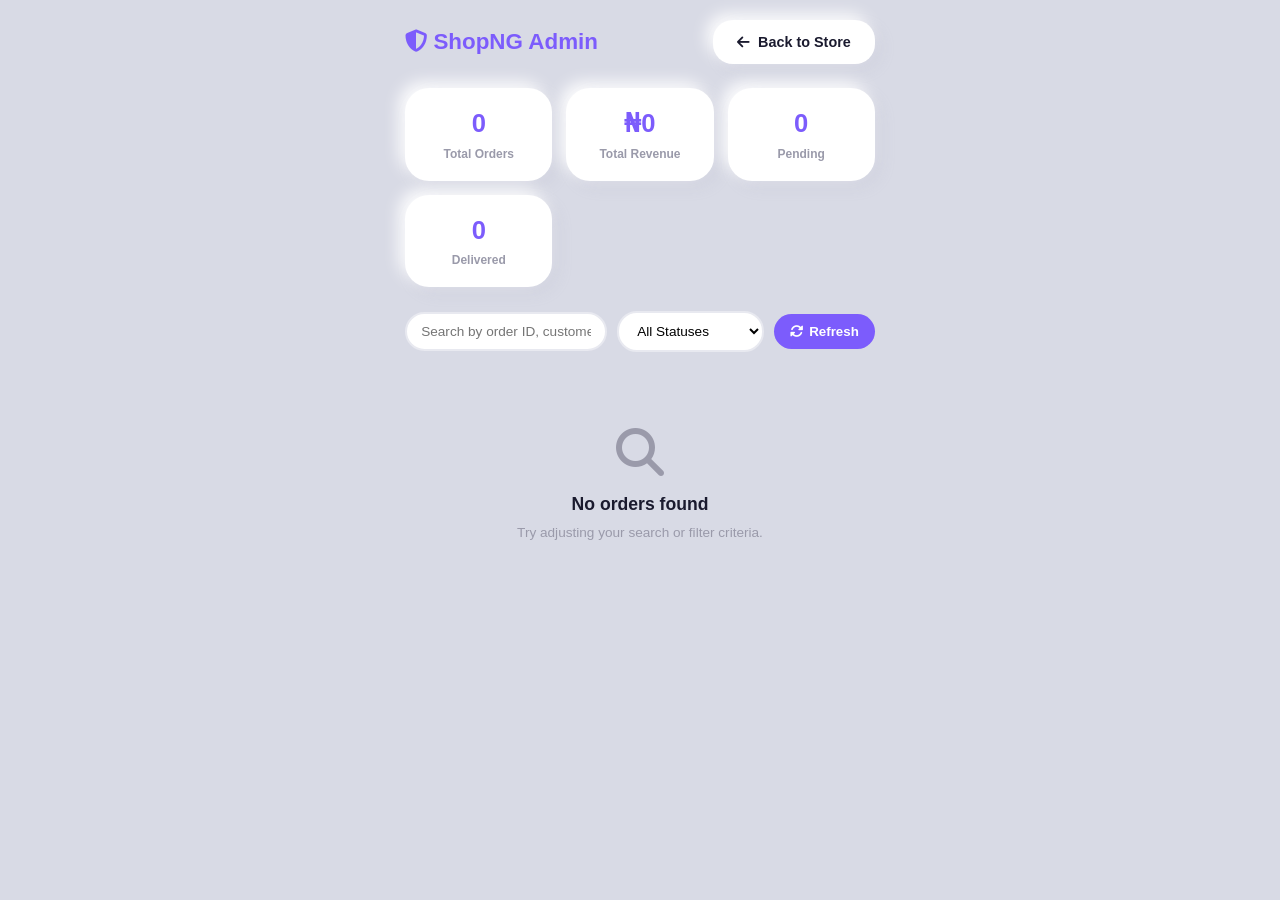
==== admin.html @ a563aeae "Add files via upload" ====
<!DOCTYPE html>
<html lang="en">
<head>
    <meta charset="UTF-8">
    <meta name="viewport" content="width=device-width, initial-scale=1.0, maximum-scale=1.0, user-scalable=no">
    <meta name="theme-color" content="#7c5cfc">
    <title>ShopNG - Admin Panel</title>
    <link rel="stylesheet" href="https://cdnjs.cloudflare.com/ajax/libs/font-awesome/6.5.1/css/all.min.css">
    <link rel="stylesheet" href="./style.css">
    <style>
        .admin-container { max-width: 900px; margin: 0 auto; padding: 20px; }
        .admin-header {
            display: flex; align-items: center; justify-content: space-between;
            margin-bottom: 24px; flex-wrap: wrap; gap: 12px;
        }
        .admin-header h1 { font-size: 1.4rem; font-weight: 800; color: var(--primary); }
        .admin-stats {
            display: grid; grid-template-columns: repeat(auto-fit, minmax(140px, 1fr));
            gap: 14px; margin-bottom: 24px;
        }
        .stat-card {
            background: var(--surface-raised); border-radius: var(--radius-lg);
            box-shadow: var(--shadow-soft); padding: 18px; text-align: center;
        }
        .stat-value { font-size: 1.6rem; font-weight: 800; color: var(--primary); }
        .stat-label { font-size: 0.75rem; color: var(--muted); margin-top: 4px; font-weight: 600; }
        .admin-toolbar {
            display: flex; gap: 10px; margin-bottom: 16px; flex-wrap: wrap;
            align-items: center;
        }
        .admin-search {
            flex: 1; min-width: 200px; padding: 10px 14px;
            border-radius: var(--radius-md); border: 2px solid var(--border);
            background: var(--surface-raised); font-family: inherit; font-size: 0.85rem;
            outline: none;
        }
        .admin-search:focus { border-color: var(--primary); }
        .admin-select {
            padding: 10px 14px; border-radius: var(--radius-md); border: 2px solid var(--border);
            background: var(--surface-raised); font-family: inherit; font-size: 0.85rem;
            outline: none; cursor: pointer;
        }
        .admin-refresh {
            padding: 10px 16px; border-radius: var(--radius-md); border: none;
            background: var(--primary); color: white; font-weight: 600; cursor: pointer;
            font-family: inherit; display: flex; align-items: center; gap: 6px;
        }
        .admin-refresh:active { transform: scale(0.97); }
        .admin-orders { display: flex; flex-direction: column; gap: 14px; }
        .admin-order-card {
            background: var(--surface-raised); border-radius: var(--radius-lg);
            box-shadow: var(--shadow-soft); overflow: hidden;
        }
        .admin-order-header {
            display: flex; align-items: center; justify-content: space-between;
            padding: 14px 16px; background: rgba(124,92,252,0.04);
            border-bottom: 1px solid var(--border); flex-wrap: wrap; gap: 8px;
        }
        .admin-order-id { font-weight: 700; font-size: 0.9rem; color: var(--primary); }
        .admin-order-date { font-size: 0.75rem; color: var(--muted); }
        .admin-status-select {
            padding: 6px 10px; border-radius: 8px; border: 2px solid var(--border);
            background: var(--surface-raised); font-family: inherit; font-size: 0.75rem;
            font-weight: 600; cursor: pointer; outline: none;
        }
        .admin-order-body { padding: 14px 16px; }
        .admin-customer-info {
            display: grid; grid-template-columns: repeat(auto-fit, minmax(180px, 1fr));
            gap: 10px; margin-bottom: 14px;
        }
        .admin-info-item { font-size: 0.8rem; }
        .admin-info-item strong { color: var(--text); display: block; margin-bottom: 2px; font-size: 0.7rem; text-transform: uppercase; letter-spacing: 0.5px; }
        .admin-info-item span { color: var(--text-secondary); }
        .admin-items-table { width: 100%; border-collapse: collapse; margin-bottom: 12px; }
        .admin-items-table th, .admin-items-table td {
            text-align: left; padding: 8px; font-size: 0.78rem; border-bottom: 1px solid var(--border);
        }
        .admin-items-table th { color: var(--muted); font-weight: 600; text-transform: uppercase; font-size: 0.65rem; letter-spacing: 0.5px; }
        .admin-items-table td { color: var(--text-secondary); }
        .admin-items-table img { width: 36px; height: 36px; border-radius: 8px; object-fit: cover; vertical-align: middle; margin-right: 8px; }
        .admin-order-footer {
            display: flex; justify-content: space-between; align-items: center;
            padding: 12px 16px; background: rgba(124,92,252,0.02);
            border-top: 1px solid var(--border); flex-wrap: wrap; gap: 8px;
        }
        .admin-total { font-size: 1.1rem; font-weight: 800; color: var(--primary); }
        .admin-payment-method { font-size: 0.75rem; color: var(--muted); font-weight: 600; }
        .admin-empty {
            text-align: center; padding: 60px 20px;
        }
        .admin-empty i { font-size: 3rem; color: var(--muted); margin-bottom: 16px; }
        .admin-empty h3 { font-size: 1.1rem; margin-bottom: 6px; }
        .admin-empty p { color: var(--muted); font-size: 0.85rem; }
        .badge-admin {
            display: inline-flex; align-items: center; padding: 4px 10px;
            border-radius: 20px; font-size: 0.7rem; font-weight: 600;
        }
        @media (max-width: 600px) {
            .admin-customer-info { grid-template-columns: 1fr; }
            .admin-items-table th, .admin-items-table td { padding: 6px 4px; font-size: 0.7rem; }
            .admin-items-table img { width: 28px; height: 28px; }
        }
    </style>
</head>
<body>
    <div class="admin-container">
        <div class="admin-header">
            <h1><i class="fas fa-shield-alt"></i> ShopNG Admin</h1>
            <button class="neu-btn neu-btn-secondary" onclick="window.location.href='index.html'">
                <i class="fas fa-arrow-left"></i> Back to Store
            </button>
        </div>

        <div class="admin-stats" id="adminStats">
            <div class="stat-card">
                <div class="stat-value" id="statTotalOrders">0</div>
                <div class="stat-label">Total Orders</div>
            </div>
            <div class="stat-card">
                <div class="stat-value" id="statTotalRevenue">₦0</div>
                <div class="stat-label">Total Revenue</div>
            </div>
            <div class="stat-card">
                <div class="stat-value" id="statPending">0</div>
                <div class="stat-label">Pending</div>
            </div>
            <div class="stat-card">
                <div class="stat-value" id="statDelivered">0</div>
                <div class="stat-label">Delivered</div>
            </div>
        </div>

        <div class="admin-toolbar">
            <input type="text" class="admin-search" id="adminSearch" placeholder="Search by order ID, customer name, phone..." oninput="filterAdminOrders()">
            <select class="admin-select" id="adminStatusFilter" onchange="filterAdminOrders()">
                <option value="all">All Statuses</option>
                <option value="Processing">Processing</option>
                <option value="Shipped">Shipped</option>
                <option value="Out for Delivery">Out for Delivery</option>
                <option value="Delivered">Delivered</option>
                <option value="Cancelled">Cancelled</option>
            </select>
            <button class="admin-refresh" onclick="loadAdminOrders()">
                <i class="fas fa-sync-alt"></i> Refresh
            </button>
        </div>

        <div class="admin-orders" id="adminOrders">
            <div class="admin-empty">
                <i class="fas fa-box-open"></i>
                <h3>No orders yet</h3>
                <p>Orders placed by customers will appear here automatically.</p>
            </div>
        </div>
    </div>

    <script>
        let allOrders = [];

        function loadAdminOrders() {
            try {
                const stored = localStorage.getItem('orders');
                allOrders = stored ? JSON.parse(stored) : [];
            } catch (e) {
                allOrders = [];
            }
            updateStats();
            filterAdminOrders();
        }

        function updateStats() {
            const total = allOrders.length;
            const revenue = allOrders.reduce((sum, o) => sum + (o.total || 0), 0);
            const pending = allOrders.filter(o => o.status === 'Processing').length;
            const delivered = allOrders.filter(o => o.status === 'Delivered').length;

            document.getElementById('statTotalOrders').textContent = total;
            document.getElementById('statTotalRevenue').textContent = '₦' + revenue.toLocaleString('en-NG');
            document.getElementById('statPending').textContent = pending;
            document.getElementById('statDelivered').textContent = delivered;
        }

        function getStatusBadgeClass(status) {
            switch(status) {
                case 'Delivered': return 'badge-success';
                case 'Processing': return 'badge-warning';
                case 'Shipped': return 'badge-primary';
                case 'Out for Delivery': return 'badge-primary';
                case 'Cancelled': return 'badge-danger';
                default: return 'badge-primary';
            }
        }

        function formatDate(dateStr) {
            if (!dateStr) return 'N/A';
            const d = new Date(dateStr);
            return d.toLocaleDateString('en-NG', { day: 'numeric', month: 'short', year: 'numeric', hour: '2-digit', minute: '2-digit' });
        }

        function updateOrderStatus(orderId, newStatus) {
            const order = allOrders.find(o => o.id === orderId);
            if (order) {
                order.status = newStatus;
                localStorage.setItem('orders', JSON.stringify(allOrders));
                updateStats();
                filterAdminOrders();
            }
        }

        function filterAdminOrders() {
            const search = document.getElementById('adminSearch').value.toLowerCase().trim();
            const statusFilter = document.getElementById('adminStatusFilter').value;
            const container = document.getElementById('adminOrders');

            let filtered = allOrders;

            if (statusFilter !== 'all') {
                filtered = filtered.filter(o => o.status === statusFilter);
            }

            if (search) {
                filtered = filtered.filter(o => {
                    const name = (o.customerName || o.address?.name || '').toLowerCase();
                    const phone = (o.customerPhone || o.address?.phone || '').toLowerCase();
                    const id = (o.id || '').toLowerCase();
                    const email = (o.customerEmail || '').toLowerCase();
                    return name.includes(search) || phone.includes(search) || id.includes(search) || email.includes(search);
                });
            }

            if (filtered.length === 0) {
                container.innerHTML = `
                    <div class="admin-empty">
                        <i class="fas fa-search"></i>
                        <h3>No orders found</h3>
                        <p>Try adjusting your search or filter criteria.</p>
                    </div>`;
                return;
            }

            container.innerHTML = filtered.map(order => {
                const items = order.items || [];
                const statusClass = getStatusBadgeClass(order.status);
                const paymentLabel = order.paymentMethod === 'card' ? 'Credit/Debit Card' :
                    order.paymentMethod === 'transfer' ? 'Bank Transfer' : 'Cash on Delivery';

                return `
                <div class="admin-order-card">
                    <div class="admin-order-header">
                        <div>
                            <div class="admin-order-id">${order.id}</div>
                            <div class="admin-order-date">${formatDate(order.date)}</div>
                        </div>
                        <select class="admin-status-select" onchange="updateOrderStatus('${order.id}', this.value)">
                            <option value="Processing" ${order.status === 'Processing' ? 'selected' : ''}>Processing</option>
                            <option value="Shipped" ${order.status === 'Shipped' ? 'selected' : ''}>Shipped</option>
                            <option value="Out for Delivery" ${order.status === 'Out for Delivery' ? 'selected' : ''}>Out for Delivery</option>
                            <option value="Delivered" ${order.status === 'Delivered' ? 'selected' : ''}>Delivered</option>
                            <option value="Cancelled" ${order.status === 'Cancelled' ? 'selected' : ''}>Cancelled</option>
                        </select>
                    </div>
                    <div class="admin-order-body">
                        <div class="admin-customer-info">
                            <div class="admin-info-item">
                                <strong>Customer</strong>
                                <span>${order.customerName || order.address?.name || 'N/A'}</span>
                            </div>
                            <div class="admin-info-item">
                                <strong>Phone</strong>
                                <span>${order.customerPhone || order.address?.phone || 'N/A'}</span>
                            </div>
                            <div class="admin-info-item">
                                <strong>Email</strong>
                                <span>${order.customerEmail || 'N/A'}</span>
                            </div>
                            <div class="admin-info-item">
                                <strong>Address</strong>
                                <span>${order.address?.text || 'N/A'}</span>
                            </div>
                        </div>
                        <table class="admin-items-table">
                            <thead>
                                <tr><th>Product</th><th>Qty</th><th>Price</th><th>Total</th></tr>
                            </thead>
                            <tbody>
                                ${items.map(item => `
                                    <tr>
                                        <td><img src="${item.image}" alt="">${item.name}</td>
                                        <td>${item.qty}</td>
                                        <td>₦${(item.price || 0).toLocaleString('en-NG')}</td>
                                        <td>₦${((item.price || 0) * item.qty).toLocaleString('en-NG')}</td>
                                    </tr>
                                `).join('')}
                            </tbody>
                        </table>
                    </div>
                    <div class="admin-order-footer">
                        <div class="admin-payment-method"><i class="fas fa-credit-card"></i> ${paymentLabel} &bull; <span class="badge-admin ${order.paymentStatus === 'Paid' ? 'badge-success' : 'badge-warning'}">${order.paymentStatus || 'Pending'}</span></div>
                        <div class="admin-total">₦${(order.total || 0).toLocaleString('en-NG')}</div>
                    </div>
                </div>`;
            }).join('');
        }

        // Auto-refresh every 5 seconds for "real-time" feel
        setInterval(loadAdminOrders, 5000);

        // Initial load
        loadAdminOrders();
    </script>
</body>
</html>
---- style.css ----
/* ============================================
   SHOPNG - PIXEL-PERFECT NEUMORPHIC E-COMMERCE
   Matching reference image exactly
   ============================================ */

:root {
    --bg: #f0f1f6;
    --surface: #f5f6fa;
    --surface-raised: #ffffff;
    --primary: #7c5cfc;
    --primary-light: #9b82fd;
    --primary-dark: #6b4ce0;
    --secondary: #ff6b8a;
    --accent: #00d9a3;
    --text: #1a1a2e;
    --text-secondary: #6b6b7b;
    --muted: #9a9aaa;
    --border: #e8e9f0;
    --shadow-light: rgba(163, 167, 190, 0.12);
    --shadow-dark: rgba(163, 167, 190, 0.22);
    --shadow-white: rgba(255, 255, 255, 0.95);
    --radius-sm: 14px;
    --radius-md: 20px;
    --radius-lg: 24px;
    --radius-xl: 28px;
    --shadow-soft: 6px 6px 16px var(--shadow-light), -6px -6px 16px var(--shadow-white);
    --shadow-raised: 8px 8px 20px var(--shadow-dark), -8px -8px 20px var(--shadow-white);
    --shadow-inset: inset 4px 4px 10px var(--shadow-dark), inset -4px -4px 10px var(--shadow-white);
    --transition: all 0.25s cubic-bezier(0.4, 0, 0.2, 1);
    --bottom-nav-height: 90px;
}

* { margin: 0; padding: 0; box-sizing: border-box; -webkit-tap-highlight-color: transparent; }
html { scroll-behavior: smooth; font-size: 16px; }

body {
    font-family: -apple-system, BlinkMacSystemFont, 'Segoe UI', Roboto, 'Helvetica Neue', Arial, sans-serif;
    background: var(--bg);
    color: var(--text);
    line-height: 1.4;
    overflow-x: hidden;
    min-height: 100vh;
    padding-bottom: var(--bottom-nav-height);
}

::-webkit-scrollbar { width: 0; height: 0; }

/* ============================================
   APP CONTAINER
   ============================================ */
.app-container {
    max-width: 430px;
    margin: 0 auto;
    background: var(--bg);
    min-height: 100vh;
    position: relative;
}

@media (min-width: 768px) {
    body { background: #d8dae5; display: flex; justify-content: center; padding: 0; }
    .app-container { box-shadow: 0 0 80px rgba(0,0,0,0.15); }
}

/* ============================================
   HEADER
   ============================================ */
.app-header {
    padding: 16px 20px 8px;
    display: flex;
    align-items: center;
    justify-content: space-between;
    gap: 12px;
}

.header-left { display: flex; align-items: center; gap: 14px; }

.menu-btn {
    width: 44px;
    height: 44px;
    border-radius: 14px;
    background: var(--surface-raised);
    box-shadow: var(--shadow-soft);
    border: none;
    display: flex;
    align-items: center;
    justify-content: center;
    color: var(--text);
    cursor: pointer;
    font-size: 1.1rem;
}

.greeting { line-height: 1.25; }
.greeting h1 { font-size: 1.15rem; font-weight: 700; color: var(--text); }
.greeting p { font-size: 0.82rem; color: var(--muted); margin-top: 2px; }

.header-right { display: flex; align-items: center; gap: 10px; }

.cart-btn-wrap { position: relative; }

.cart-btn {
    width: 44px;
    height: 44px;
    border-radius: 14px;
    background: var(--surface-raised);
    box-shadow: var(--shadow-soft);
    border: none;
    display: flex;
    align-items: center;
    justify-content: center;
    color: var(--text);
    cursor: pointer;
    font-size: 1.1rem;
    position: relative;
}

.cart-badge {
    position: absolute;
    top: -4px;
    right: -4px;
    background: var(--primary);
    color: white;
    font-size: 0.6rem;
    font-weight: 700;
    width: 18px;
    height: 18px;
    border-radius: 50%;
    display: flex;
    align-items: center;
    justify-content: center;
    border: 2px solid var(--bg);
    animation: badgePop 0.3s ease;
}

@keyframes badgePop {
    0% { transform: scale(0); }
    50% { transform: scale(1.3); }
    100% { transform: scale(1); }
}

/* ============================================
   SEARCH BAR
   ============================================ */
.search-section {
    padding: 8px 20px 16px;
    display: flex;
    gap: 12px;
    align-items: center;
}

.search-bar {
    flex: 1;
    display: flex;
    align-items: center;
    gap: 12px;
    padding: 14px 18px;
    background: var(--surface-raised);
    border-radius: var(--radius-lg);
    box-shadow: var(--shadow-soft);
}

.search-bar i { color: var(--muted); font-size: 1rem; }

.search-bar input {
    flex: 1;
    border: none;
    background: transparent;
    outline: none;
    font-size: 0.9rem;
    color: var(--text);
    font-family: inherit;
}

.search-bar input::placeholder { color: var(--muted); }

.filter-btn {
    width: 50px;
    height: 50px;
    border-radius: var(--radius-lg);
    background: var(--surface-raised);
    box-shadow: var(--shadow-soft);
    border: none;
    display: flex;
    align-items: center;
    justify-content: center;
    color: var(--text);
    cursor: pointer;
    font-size: 1.1rem;
    transition: var(--transition);
}

.filter-btn:active { transform: scale(0.95); box-shadow: var(--shadow-inset); }

/* ============================================
   PROMO BANNER
   ============================================ */
.promo-section { padding: 0 20px 20px; }

.promo-carousel {
    position: relative;
    overflow: hidden;
    border-radius: var(--radius-xl);
    background: linear-gradient(135deg, #ede9fe 0%, #ddd6fe 50%, #c4b5fd 100%);
}

.promo-slides { display: flex; transition: transform 0.5s ease; }

.promo-slide {
    min-width: 100%;
    padding: 24px 20px;
    display: flex;
    align-items: center;
    justify-content: space-between;
    position: relative;
    min-height: 180px;
}

.promo-content { flex: 1; z-index: 2; }

.promo-label {
    display: inline-block;
    font-size: 0.6rem;
    font-weight: 700;
    letter-spacing: 1.5px;
    text-transform: uppercase;
    color: var(--primary);
    background: rgba(124, 92, 252, 0.12);
    padding: 4px 10px;
    border-radius: 8px;
    margin-bottom: 10px;
}

.promo-title {
    font-size: 1.35rem;
    font-weight: 800;
    color: var(--text);
    line-height: 1.2;
    margin-bottom: 4px;
}

.promo-title span { color: var(--primary); }

.promo-subtitle {
    font-size: 0.78rem;
    color: var(--text-secondary);
    margin-bottom: 14px;
    line-height: 1.4;
}

.promo-btn {
    display: inline-flex;
    align-items: center;
    gap: 6px;
    padding: 10px 20px;
    background: var(--primary);
    color: white;
    border-radius: 12px;
    font-weight: 600;
    font-size: 0.8rem;
    border: none;
    cursor: pointer;
    box-shadow: 0 4px 14px rgba(124, 92, 252, 0.35);
    transition: var(--transition);
    font-family: inherit;
}

.promo-btn:hover { transform: translateY(-2px); box-shadow: 0 6px 20px rgba(124, 92, 252, 0.45); }
.promo-btn:active { transform: scale(0.97); }

.promo-image {
    width: 130px;
    height: 130px;
    flex-shrink: 0;
    display: flex;
    align-items: center;
    justify-content: center;
    position: relative;
}

.promo-image img {
    width: 100%;
    height: 100%;
    object-fit: contain;
}

.promo-discount-badge {
    position: absolute;
    top: 0;
    right: 0;
    background: var(--primary);
    color: white;
    font-size: 0.7rem;
    font-weight: 700;
    padding: 6px 10px;
    border-radius: 10px;
    box-shadow: 0 4px 12px rgba(124, 92, 252, 0.3);
}

.promo-dots {
    display: flex;
    justify-content: center;
    gap: 6px;
    margin-top: 14px;
}

.promo-dot {
    width: 7px;
    height: 7px;
    border-radius: 50%;
    background: #d1d5db;
    border: none;
    cursor: pointer;
    transition: var(--transition);
    padding: 0;
}

.promo-dot.active {
    width: 20px;
    border-radius: 4px;
    background: var(--primary);
}

/* ============================================
   CATEGORIES
   ============================================ */
.categories-section { padding-bottom: 20px; }

.categories-scroll {
    display: flex;
    gap: 14px;
    padding: 0 20px;
    overflow-x: auto;
    scroll-snap-type: x mandatory;
    -webkit-overflow-scrolling: touch;
}

.category-card {
    flex-shrink: 0;
    display: flex;
    flex-direction: column;
    align-items: center;
    gap: 8px;
    padding: 14px 10px;
    min-width: 72px;
    scroll-snap-align: start;
    cursor: pointer;
    transition: var(--transition);
    border: none;
    background: transparent;
    font-family: inherit;
}

.category-card:active { transform: scale(0.95); }

.category-icon {
    width: 56px;
    height: 56px;
    border-radius: 16px;
    background: var(--surface-raised);
    box-shadow: var(--shadow-soft);
    display: flex;
    align-items: center;
    justify-content: center;
    font-size: 1.3rem;
    color: var(--text-secondary);
    transition: var(--transition);
}

.category-card.active .category-icon {
    background: linear-gradient(135deg, var(--primary), var(--primary-light));
    color: white;
    box-shadow: 0 6px 16px rgba(124, 92, 252, 0.3);
}

.category-name {
    font-size: 0.7rem;
    font-weight: 600;
    color: var(--text-secondary);
    text-align: center;
}

.category-card.active .category-name { color: var(--primary); font-weight: 700; }

/* ============================================
   SECTION HEADERS
   ============================================ */
.section-header {
    display: flex;
    align-items: center;
    justify-content: space-between;
    padding: 0 20px;
    margin-bottom: 14px;
}

.section-title { font-size: 1.05rem; font-weight: 700; color: var(--text); }

.section-link {
    font-size: 0.8rem;
    font-weight: 600;
    color: var(--primary);
    text-decoration: none;
    display: flex;
    align-items: center;
    gap: 4px;
    background: none;
    border: none;
    cursor: pointer;
    font-family: inherit;
}

/* ============================================
   PRODUCT CARDS - EXACT REFERENCE MATCH
   ============================================ */
.products-section { padding-bottom: 20px; }

.products-grid {
    display: grid;
    grid-template-columns: repeat(2, 1fr);
    gap: 14px;
    padding: 0 20px;
}

.product-card {
    background: var(--surface-raised);
    border-radius: var(--radius-lg);
    box-shadow: var(--shadow-soft);
    overflow: hidden;
    transition: var(--transition);
    position: relative;
    cursor: pointer;
}

.product-card:active { transform: scale(0.97); }

.product-image-wrap {
    position: relative;
    padding: 16px;
    background: linear-gradient(180deg, #f8f9fe 0%, #f0f1f6 100%);
    display: flex;
    align-items: center;
    justify-content: center;
    aspect-ratio: 1;
    overflow: hidden;
}

.product-image {
    width: 85%;
    height: 85%;
    object-fit: contain;
    transition: var(--transition);
}

.product-card:hover .product-image { transform: scale(1.05); }

.wishlist-btn {
    position: absolute;
    top: 10px;
    right: 10px;
    width: 30px;
    height: 30px;
    border-radius: 50%;
    background: rgba(255,255,255,0.85);
    backdrop-filter: blur(4px);
    border: none;
    display: flex;
    align-items: center;
    justify-content: center;
    color: var(--muted);
    cursor: pointer;
    transition: var(--transition);
    font-size: 0.8rem;
    box-shadow: 0 2px 6px rgba(0,0,0,0.08);
}

.wishlist-btn.active { color: var(--secondary); background: white; }
.wishlist-btn.active i { animation: heartBeat 0.4s ease; }

@keyframes heartBeat {
    0%, 100% { transform: scale(1); }
    25% { transform: scale(1.3); }
    50% { transform: scale(1); }
    75% { transform: scale(1.2); }
}

.product-info {
    padding: 12px 14px 14px;
    display: flex;
    flex-direction: column;
    gap: 6px;
}

.product-name {
    font-size: 0.82rem;
    font-weight: 600;
    color: var(--text);
    line-height: 1.3;
    display: -webkit-box;
    -webkit-line-clamp: 1;
    -webkit-box-orient: vertical;
    overflow: hidden;
}

.product-price-row {
    display: flex;
    align-items: center;
    justify-content: space-between;
}

.current-price {
    font-size: 0.95rem;
    font-weight: 700;
    color: var(--primary);
}

.add-cart-btn {
    width: 32px;
    height: 32px;
    border-radius: 10px;
    background: var(--surface-raised);
    box-shadow: var(--shadow-soft);
    color: var(--text);
    border: none;
    display: flex;
    align-items: center;
    justify-content: center;
    cursor: pointer;
    transition: var(--transition);
    font-size: 0.8rem;
}

.add-cart-btn:hover { background: var(--primary); color: white; box-shadow: 0 4px 12px rgba(124, 92, 252, 0.3); }
.add-cart-btn:active { transform: scale(0.9); }
.add-cart-btn.added { background: var(--accent); color: white; animation: cartBounce 0.4s ease; }

@keyframes cartBounce {
    0%, 100% { transform: scale(1); }
    30% { transform: scale(1.25); }
    60% { transform: scale(0.9); }
}

/* ============================================
   BOTTOM NAVIGATION
   ============================================ */
.bottom-nav {
    position: fixed;
    bottom: 12px;
    left: 50%;
    transform: translateX(-50%);
    width: calc(100% - 40px);
    max-width: 390px;
    background: var(--surface-raised);
    border-radius: var(--radius-xl);
    box-shadow: 0 10px 40px rgba(0,0,0,0.12), var(--shadow-raised);
    display: flex;
    justify-content: space-around;
    align-items: center;
    padding: 10px 6px;
    z-index: 1000;
}

.nav-item {
    display: flex;
    flex-direction: column;
    align-items: center;
    gap: 4px;
    padding: 6px 14px;
    border-radius: 14px;
    text-decoration: none;
    color: var(--muted);
    transition: var(--transition);
    cursor: pointer;
    border: none;
    background: transparent;
    font-family: inherit;
}

.nav-item i { font-size: 1.15rem; transition: var(--transition); }
.nav-item span { font-size: 0.6rem; font-weight: 600; }

.nav-item.active {
    color: var(--primary);
    background: linear-gradient(135deg, rgba(124,92,252,0.1), rgba(124,92,252,0.03));
}

.nav-item.active i { transform: translateY(-1px); }

/* ============================================
   TOAST NOTIFICATIONS
   ============================================ */
.toast-container {
    position: fixed;
    top: 16px;
    left: 50%;
    transform: translateX(-50%);
    z-index: 10000;
    display: flex;
    flex-direction: column;
    gap: 8px;
    pointer-events: none;
    width: calc(100% - 40px);
    max-width: 390px;
}

.toast {
    background: var(--surface-raised);
    color: var(--text);
    padding: 12px 16px;
    border-radius: var(--radius-md);
    box-shadow: 0 8px 24px rgba(0,0,0,0.12);
    display: flex;
    align-items: center;
    gap: 10px;
    animation: toastSlide 0.35s ease;
    pointer-events: all;
    border-left: 3px solid var(--primary);
}

.toast.success { border-left-color: var(--accent); }
.toast.error { border-left-color: var(--secondary); }

.toast-icon {
    width: 32px;
    height: 32px;
    border-radius: 50%;
    display: flex;
    align-items: center;
    justify-content: center;
    font-size: 0.85rem;
    flex-shrink: 0;
}

.toast.success .toast-icon { background: rgba(0,217,163,0.12); color: var(--accent); }
.toast.error .toast-icon { background: rgba(255,107,138,0.12); color: var(--secondary); }

.toast-content h4 { font-size: 0.85rem; font-weight: 700; margin-bottom: 1px; }
.toast-content p { font-size: 0.75rem; color: var(--muted); }

.toast-close {
    margin-left: auto;
    background: none;
    border: none;
    color: var(--muted);
    cursor: pointer;
    font-size: 0.85rem;
    padding: 4px;
}

@keyframes toastSlide {
    from { transform: translateY(-20px); opacity: 0; }
    to { transform: translateY(0); opacity: 1; }
}

.toast.hiding { animation: toastFade 0.25s ease forwards; }

@keyframes toastFade {
    to { opacity: 0; transform: translateY(-10px); }
}

/* ============================================
   PAGE TRANSITIONS
   ============================================ */
.page {
    display: none;
    animation: pageFade 0.25s ease;
    min-height: 100vh;
}

.page.active { display: block; }

@keyframes pageFade {
    from { opacity: 0; transform: translateY(8px); }
    to { opacity: 1; transform: translateY(0); }
}

/* ============================================
   MODAL / DRAWER
   ============================================ */
.modal-overlay {
    position: fixed;
    inset: 0;
    background: rgba(0,0,0,0.45);
    z-index: 2000;
    display: flex;
    align-items: flex-end;
    justify-content: center;
    opacity: 0;
    visibility: hidden;
    transition: all 0.3s ease;
}

.modal-overlay.active { opacity: 1; visibility: visible; }

.modal-drawer {
    background: var(--bg);
    width: 100%;
    max-width: 430px;
    max-height: 85vh;
    border-radius: var(--radius-xl) var(--radius-xl) 0 0;
    transform: translateY(100%);
    transition: transform 0.3s cubic-bezier(0.4, 0, 0.2, 1);
    overflow-y: auto;
    padding: 20px;
}

.modal-overlay.active .modal-drawer { transform: translateY(0); }

.modal-header {
    display: flex;
    align-items: center;
    justify-content: space-between;
    margin-bottom: 16px;
}

.modal-header h2 { font-size: 1.1rem; font-weight: 700; }

.modal-close {
    width: 36px;
    height: 36px;
    border-radius: 50%;
    background: var(--surface-raised);
    box-shadow: var(--shadow-soft);
    border: none;
    display: flex;
    align-items: center;
    justify-content: center;
    cursor: pointer;
    color: var(--text);
    font-size: 0.9rem;
}

/* ============================================
   EMPTY STATES
   ============================================ */
.empty-state {
    display: flex;
    flex-direction: column;
    align-items: center;
    justify-content: center;
    padding: 50px 20px;
    text-align: center;
}

.empty-state-icon {
    width: 90px;
    height: 90px;
    border-radius: 50%;
    background: var(--surface-raised);
    box-shadow: var(--shadow-soft);
    display: flex;
    align-items: center;
    justify-content: center;
    font-size: 2.2rem;
    color: var(--muted);
    margin-bottom: 16px;
}

.empty-state h3 { font-size: 1rem; font-weight: 700; margin-bottom: 6px; }
.empty-state p { font-size: 0.85rem; color: var(--muted); margin-bottom: 18px; max-width: 260px; }

/* ============================================
   BUTTONS
   ============================================ */
.neu-btn {
    display: inline-flex;
    align-items: center;
    justify-content: center;
    gap: 8px;
    padding: 14px 24px;
    border-radius: var(--radius-md);
    border: none;
    font-weight: 600;
    font-size: 0.9rem;
    cursor: pointer;
    transition: var(--transition);
    font-family: inherit;
}

.neu-btn:active { transform: scale(0.97); }

.neu-btn-primary {
    background: linear-gradient(135deg, var(--primary), var(--primary-light));
    color: white;
    box-shadow: 0 4px 14px rgba(124, 92, 252, 0.35);
}

.neu-btn-primary:hover { box-shadow: 0 6px 20px rgba(124, 92, 252, 0.45); }

.neu-btn-secondary {
    background: var(--surface-raised);
    color: var(--text);
    box-shadow: var(--shadow-soft);
}

.w-full { width: 100%; }

/* ============================================
   PRODUCT DETAIL PAGE
   ============================================ */
.product-detail-img {
    width: 100%;
    aspect-ratio: 1;
    background: linear-gradient(180deg, #f8f9fe 0%, #f0f1f6 100%);
    display: flex;
    align-items: center;
    justify-content: center;
    padding: 30px;
    position: relative;
}

.product-detail-img img {
    max-width: 75%;
    max-height: 75%;
    object-fit: contain;
}

.back-btn {
    position: absolute;
    top: 16px;
    left: 16px;
    width: 40px;
    height: 40px;
    border-radius: 12px;
    background: rgba(255,255,255,0.9);
    backdrop-filter: blur(4px);
    border: none;
    display: flex;
    align-items: center;
    justify-content: center;
    color: var(--text);
    cursor: pointer;
    font-size: 0.9rem;
    box-shadow: 0 2px 8px rgba(0,0,0,0.08);
}

.detail-wishlist-btn {
    position: absolute;
    top: 16px;
    right: 16px;
    width: 40px;
    height: 40px;
    border-radius: 12px;
    background: rgba(255,255,255,0.9);
    backdrop-filter: blur(4px);
    border: none;
    display: flex;
    align-items: center;
    justify-content: center;
    color: var(--muted);
    cursor: pointer;
    font-size: 1rem;
    box-shadow: 0 2px 8px rgba(0,0,0,0.08);
}

.detail-wishlist-btn.active { color: var(--secondary); }

.product-detail-info { padding: 20px; }

.product-detail-name { font-size: 1.2rem; font-weight: 700; margin-bottom: 8px; }

.product-detail-rating {
    display: flex;
    align-items: center;
    gap: 8px;
    margin-bottom: 12px;
}

.product-detail-price {
    display: flex;
    align-items: baseline;
    gap: 10px;
    margin-bottom: 16px;
}

.product-detail-price .current { font-size: 1.4rem; font-weight: 800; color: var(--primary); }
.product-detail-price .old { font-size: 0.9rem; color: var(--muted); text-decoration: line-through; }

.detail-section { margin-bottom: 20px; }
.detail-section h3 { font-size: 0.9rem; font-weight: 700; margin-bottom: 10px; color: var(--text); }
.detail-section p { font-size: 0.85rem; color: var(--text-secondary); line-height: 1.6; }

.color-options, .size-options { display: flex; gap: 10px; flex-wrap: wrap; }

.color-option {
    width: 30px;
    height: 30px;
    border-radius: 50%;
    border: 3px solid transparent;
    cursor: pointer;
    transition: var(--transition);
}

.color-option.active { border-color: var(--primary); transform: scale(1.1); }

.size-option {
    min-width: 42px;
    height: 38px;
    border-radius: 10px;
    border: 2px solid var(--border);
    background: transparent;
    display: flex;
    align-items: center;
    justify-content: center;
    font-weight: 600;
    font-size: 0.8rem;
    cursor: pointer;
    transition: var(--transition);
    color: var(--text);
    font-family: inherit;
}

.size-option.active {
    border-color: var(--primary);
    background: rgba(124,92,252,0.08);
    color: var(--primary);
}

.qty-selector { display: flex; align-items: center; gap: 10px; }

.qty-btn {
    width: 32px;
    height: 32px;
    border-radius: 10px;
    border: none;
    background: var(--surface-raised);
    box-shadow: var(--shadow-soft);
    display: flex;
    align-items: center;
    justify-content: center;
    cursor: pointer;
    color: var(--text);
    font-size: 0.75rem;
    transition: var(--transition);
}

.qty-btn:active { transform: scale(0.9); box-shadow: var(--shadow-inset); }
.qty-value { font-weight: 700; font-size: 0.9rem; min-width: 20px; text-align: center; }

.sticky-action {
    position: fixed;
    bottom: calc(var(--bottom-nav-height) + 4px);
    left: 0;
    right: 0;
    padding: 12px 20px;
    background: var(--bg);
    display: flex;
    gap: 10px;
    z-index: 500;
    box-shadow: 0 -4px 20px rgba(0,0,0,0.06);
    max-width: 430px;
    margin: 0 auto;
}

.sticky-action .neu-btn { flex: 1; padding: 14px; font-size: 0.85rem; }

.stars { display: flex; gap: 2px; }
.stars i { color: #ffc107; font-size: 0.8rem; }
.stars i.empty { color: var(--border); }

/* ============================================
   CART PAGE
   ============================================ */
.cart-item {
    display: flex;
    gap: 12px;
    padding: 12px;
    background: var(--surface-raised);
    border-radius: var(--radius-lg);
    box-shadow: var(--shadow-soft);
    margin-bottom: 10px;
}

.cart-item-img {
    width: 70px;
    height: 70px;
    border-radius: 14px;
    background: linear-gradient(180deg, #f8f9fe 0%, #f0f1f6 100%);
    display: flex;
    align-items: center;
    justify-content: center;
    flex-shrink: 0;
    overflow: hidden;
}

.cart-item-img img { width: 70%; height: 70%; object-fit: contain; }

.cart-item-details {
    flex: 1;
    display: flex;
    flex-direction: column;
    justify-content: space-between;
}

.cart-item-name {
    font-weight: 600;
    font-size: 0.82rem;
    line-height: 1.3;
    display: -webkit-box;
    -webkit-line-clamp: 2;
    -webkit-box-orient: vertical;
    overflow: hidden;
}

.cart-item-price { font-weight: 700; color: var(--primary); font-size: 0.9rem; }

.cart-item-actions {
    display: flex;
    align-items: center;
    justify-content: space-between;
    margin-top: 2px;
}

.cart-item-remove {
    background: none;
    border: none;
    color: var(--secondary);
    font-size: 0.75rem;
    cursor: pointer;
    display: flex;
    align-items: center;
    gap: 4px;
    font-family: inherit;
}

.cart-summary {
    background: var(--surface-raised);
    border-radius: var(--radius-lg);
    box-shadow: var(--shadow-soft);
    padding: 18px;
    margin-top: 16px;
}

.summary-row {
    display: flex;
    justify-content: space-between;
    margin-bottom: 8px;
    font-size: 0.85rem;
    color: var(--text-secondary);
}

.summary-row.total {
    font-size: 1rem;
    font-weight: 700;
    color: var(--text);
    padding-top: 10px;
    border-top: 1.5px solid var(--border);
    margin-top: 10px;
}

/* ============================================
   CHECKOUT
   ============================================ */
.checkout-step {
    background: var(--surface-raised);
    border-radius: var(--radius-lg);
    box-shadow: var(--shadow-soft);
    padding: 18px;
    margin-bottom: 14px;
}

.checkout-step h3 {
    font-size: 0.9rem;
    font-weight: 700;
    margin-bottom: 12px;
    display: flex;
    align-items: center;
    gap: 8px;
}

.step-number {
    width: 26px;
    height: 26px;
    border-radius: 50%;
    background: var(--primary);
    color: white;
    display: flex;
    align-items: center;
    justify-content: center;
    font-size: 0.75rem;
    font-weight: 700;
    flex-shrink: 0;
}

.form-group { margin-bottom: 14px; }

.form-label {
    display: block;
    font-size: 0.8rem;
    font-weight: 600;
    margin-bottom: 5px;
    color: var(--text);
}

.form-input, .form-select, .form-textarea {
    width: 100%;
    padding: 12px 14px;
    border-radius: var(--radius-md);
    border: 2px solid var(--border);
    background: var(--surface-raised);
    font-family: inherit;
    font-size: 0.85rem;
    color: var(--text);
    outline: none;
    transition: var(--transition);
}

.form-input:focus, .form-select:focus, .form-textarea:focus {
    border-color: var(--primary);
    box-shadow: 0 0 0 3px rgba(124,92,252,0.1);
}

.form-input::placeholder { color: var(--muted); }

.payment-method {
    display: flex;
    align-items: center;
    gap: 12px;
    padding: 12px;
    border-radius: var(--radius-md);
    border: 2px solid var(--border);
    cursor: pointer;
    transition: var(--transition);
    margin-bottom: 8px;
    background: var(--surface-raised);
}

.payment-method:hover, .payment-method.active {
    border-color: var(--primary);
    background: rgba(124,92,252,0.04);
}

.payment-method input {
    width: 18px;
    height: 18px;
    accent-color: var(--primary);
    flex-shrink: 0;
}

.payment-icon {
    width: 36px;
    height: 36px;
    border-radius: 10px;
    background: var(--bg);
    display: flex;
    align-items: center;
    justify-content: center;
    font-size: 1rem;
    color: var(--primary);
    flex-shrink: 0;
}

.address-card {
    background: var(--surface-raised);
    border-radius: var(--radius-md);
    box-shadow: var(--shadow-soft);
    padding: 14px;
    margin-bottom: 10px;
    border: 2px solid transparent;
    cursor: pointer;
    transition: var(--transition);
}

.address-card.active { border-color: var(--primary); }

.address-type {
    font-size: 0.7rem;
    font-weight: 700;
    text-transform: uppercase;
    letter-spacing: 1px;
    color: var(--primary);
    margin-bottom: 4px;
}

.address-text { font-size: 0.82rem; color: var(--text-secondary); line-height: 1.5; }

/* ============================================
   ORDERS
   ============================================ */
.order-card {
    background: var(--surface-raised);
    border-radius: var(--radius-lg);
    box-shadow: var(--shadow-soft);
    padding: 14px;
    margin-bottom: 12px;
}

.order-header {
    display: flex;
    justify-content: space-between;
    align-items: center;
    margin-bottom: 10px;
    padding-bottom: 10px;
    border-bottom: 1px solid var(--border);
}

.order-id { font-weight: 700; font-size: 0.85rem; }
.order-date { font-size: 0.75rem; color: var(--muted); }

.order-items { display: flex; gap: 10px; margin-bottom: 10px; }

.order-item-img {
    width: 44px;
    height: 44px;
    border-radius: 10px;
    object-fit: cover;
    background: linear-gradient(180deg, #f8f9fe 0%, #f0f1f6 100%);
}

.order-footer {
    display: flex;
    justify-content: space-between;
    align-items: center;
    padding-top: 10px;
    border-top: 1px solid var(--border);
}

.order-total { font-weight: 700; font-size: 0.95rem; }

.badge {
    display: inline-flex;
    align-items: center;
    padding: 3px 10px;
    border-radius: 20px;
    font-size: 0.7rem;
    font-weight: 600;
}

.badge-primary { background: rgba(124,92,252,0.1); color: var(--primary); }
.badge-success { background: rgba(0,217,163,0.1); color: var(--accent); }
.badge-warning { background: rgba(255,193,7,0.1); color: #b8860b; }
.badge-danger { background: rgba(255,107,138,0.1); color: var(--secondary); }

/* ============================================
   PROFILE
   ============================================ */
.profile-header {
    display: flex;
    flex-direction: column;
    align-items: center;
    padding: 24px 20px;
    text-align: center;
}

.profile-avatar {
    width: 80px;
    height: 80px;
    border-radius: 50%;
    background: linear-gradient(135deg, var(--primary), var(--primary-light));
    display: flex;
    align-items: center;
    justify-content: center;
    color: white;
    font-size: 1.8rem;
    font-weight: 700;
    margin-bottom: 14px;
    box-shadow: 0 8px 24px rgba(124, 92, 252, 0.3);
}

.profile-name { font-size: 1.15rem; font-weight: 700; margin-bottom: 3px; }
.profile-email { font-size: 0.82rem; color: var(--muted); }

.profile-menu { padding: 0 20px 20px; }

.profile-menu-item {
    display: flex;
    align-items: center;
    gap: 14px;
    padding: 14px;
    background: var(--surface-raised);
    border-radius: var(--radius-lg);
    box-shadow: var(--shadow-soft);
    margin-bottom: 10px;
    cursor: pointer;
    transition: var(--transition);
    text-decoration: none;
    color: var(--text);
    border: none;
    width: 100%;
    font-family: inherit;
    font-size: 0.9rem;
    text-align: left;
}

.profile-menu-item:hover { box-shadow: var(--shadow-raised); }

.profile-menu-item i:first-child {
    width: 36px;
    height: 36px;
    border-radius: 10px;
    background: rgba(124,92,252,0.08);
    color: var(--primary);
    display: flex;
    align-items: center;
    justify-content: center;
    font-size: 0.9rem;
    flex-shrink: 0;
}

.profile-menu-item i:last-child {
    margin-left: auto;
    color: var(--muted);
    font-size: 0.75rem;
}

.toggle-switch {
    position: relative;
    width: 46px;
    height: 26px;
    background: var(--border);
    border-radius: 13px;
    cursor: pointer;
    transition: var(--transition);
    margin-left: auto;
    flex-shrink: 0;
}

.toggle-switch.active { background: var(--primary); }

.toggle-switch::after {
    content: '';
    position: absolute;
    top: 3px;
    left: 3px;
    width: 20px;
    height: 20px;
    background: white;
    border-radius: 50%;
    transition: var(--transition);
    box-shadow: 0 2px 4px rgba(0,0,0,0.15);
}

.toggle-switch.active::after { left: 23px; }

/* ============================================
   NOTIFICATIONS
   ============================================ */
.notif-item {
    display: flex;
    gap: 12px;
    padding: 14px;
    background: var(--surface-raised);
    border-radius: var(--radius-lg);
    box-shadow: var(--shadow-soft);
    margin-bottom: 10px;
    transition: var(--transition);
    cursor: pointer;
}

.notif-item.unread { border-left: 3px solid var(--primary); }

.notif-icon {
    width: 40px;
    height: 40px;
    border-radius: 50%;
    display: flex;
    align-items: center;
    justify-content: center;
    font-size: 0.9rem;
    flex-shrink: 0;
}

.notif-icon.cart { background: rgba(124,92,252,0.08); color: var(--primary); }
.notif-icon.order { background: rgba(0,217,163,0.08); color: var(--accent); }
.notif-icon.promo { background: rgba(255,107,138,0.08); color: var(--secondary); }

.notif-content { flex: 1; min-width: 0; }
.notif-content h4 { font-size: 0.85rem; font-weight: 600; margin-bottom: 2px; }
.notif-content p { font-size: 0.78rem; color: var(--muted); white-space: nowrap; overflow: hidden; text-overflow: ellipsis; }
.notif-time { font-size: 0.7rem; color: var(--muted); white-space: nowrap; flex-shrink: 0; }

/* ============================================
   REVIEWS
   ============================================ */
.review-card {
    background: var(--surface-raised);
    border-radius: var(--radius-lg);
    box-shadow: var(--shadow-soft);
    padding: 14px;
    margin-bottom: 10px;
}

.review-header {
    display: flex;
    align-items: center;
    gap: 10px;
    margin-bottom: 8px;
}

.review-avatar {
    width: 34px;
    height: 34px;
    border-radius: 50%;
    background: linear-gradient(135deg, var(--primary), var(--primary-light));
    display: flex;
    align-items: center;
    justify-content: center;
    color: white;
    font-weight: 700;
    font-size: 0.75rem;
    flex-shrink: 0;
}

.review-meta { flex: 1; }
.review-name { font-weight: 600; font-size: 0.85rem; }
.review-date { font-size: 0.72rem; color: var(--muted); }
.review-text { font-size: 0.82rem; color: var(--text-secondary); line-height: 1.5; }

/* ============================================
   RELATED PRODUCTS
   ============================================ */
.related-scroll {
    display: flex;
    gap: 12px;
    overflow-x: auto;
    padding: 0;
    scroll-snap-type: x mandatory;
    -webkit-overflow-scrolling: touch;
}

.related-scroll .product-card { flex-shrink: 0; width: 150px; }
.related-scroll .product-image-wrap { aspect-ratio: 1; padding: 12px; }
.related-scroll .product-info { padding: 10px 12px; }
.related-scroll .product-name { font-size: 0.75rem; }
.related-scroll .current-price { font-size: 0.85rem; }

/* ============================================
   SEARCH FILTERS
   ============================================ */
.search-filters {
    display: flex;
    gap: 8px;
    padding: 0 20px 14px;
    overflow-x: auto;
}

.filter-chip {
    padding: 8px 14px;
    border-radius: 20px;
    border: 1.5px solid var(--border);
    background: var(--surface-raised);
    font-family: inherit;
    font-size: 0.75rem;
    font-weight: 600;
    color: var(--text);
    cursor: pointer;
    transition: var(--transition);
    white-space: nowrap;
    box-shadow: var(--shadow-soft);
}

.filter-chip:hover, .filter-chip.active {
    border-color: var(--primary);
    background: rgba(124,92,252,0.08);
    color: var(--primary);
}

/* ============================================
   TRACK ORDER
   ============================================ */
.track-timeline { position: relative; padding-left: 28px; }

.track-timeline::before {
    content: '';
    position: absolute;
    left: 9px;
    top: 0;
    bottom: 0;
    width: 2px;
    background: var(--border);
}

.track-step { position: relative; padding-bottom: 20px; }
.track-step:last-child { padding-bottom: 0; }

.track-dot {
    position: absolute;
    left: -24px;
    top: 2px;
    width: 14px;
    height: 14px;
    border-radius: 50%;
    background: var(--border);
    border: 3px solid var(--bg);
}

.track-step.completed .track-dot { background: var(--accent); }
.track-step.active .track-dot { background: var(--primary); animation: pulse 2s infinite; }

@keyframes pulse {
    0%, 100% { box-shadow: 0 0 0 0 rgba(124,92,252,0.4); }
    50% { box-shadow: 0 0 0 6px rgba(124,92,252,0); }
}

.track-step h4 { font-size: 0.85rem; font-weight: 600; margin-bottom: 2px; }
.track-step p { font-size: 0.75rem; color: var(--muted); }

/* ============================================
   FLASH SALE
   ============================================ */
.flash-section { padding-bottom: 20px; }

.flash-header {
    display: flex;
    align-items: center;
    justify-content: space-between;
    padding: 0 20px;
    margin-bottom: 12px;
}

.flash-title { display: flex; align-items: center; gap: 6px; }
.flash-title h2 { font-size: 1.05rem; font-weight: 700; color: var(--secondary); }
.flash-title i { color: var(--secondary); font-size: 1rem; animation: flashIcon 1.2s ease infinite; }

@keyframes flashIcon { 0%, 100% { opacity: 1; } 50% { opacity: 0.4; } }

.countdown { display: flex; gap: 4px; align-items: center; }
.countdown-box {
    background: var(--text);
    color: white;
    padding: 3px 7px;
    border-radius: 6px;
    font-size: 0.7rem;
    font-weight: 700;
    min-width: 26px;
    text-align: center;
}
.countdown-sep { font-weight: 700; color: var(--text); font-size: 0.8rem; }

.flash-scroll {
    display: flex;
    gap: 12px;
    padding: 0 20px;
    overflow-x: auto;
    scroll-snap-type: x mandatory;
    -webkit-overflow-scrolling: touch;
}

/* ============================================
   DARK MODE
   ============================================ */
body.dark-mode {
    --bg: #1a1a2e;
    --surface: #16213e;
    --surface-raised: #1f2937;
    --text: #f1f1f4;
    --text-secondary: #b0b3c7;
    --muted: #8b8fa3;
    --border: #2d3748;
    --shadow-light: rgba(0, 0, 0, 0.3);
    --shadow-dark: rgba(0, 0, 0, 0.5);
    --shadow-white: rgba(255, 255, 255, 0.04);
    --shadow-soft: 6px 6px 16px var(--shadow-light), -6px -6px 16px var(--shadow-white);
    --shadow-raised: 8px 8px 20px var(--shadow-dark), -8px -8px 20px var(--shadow-white);
}

body.dark-mode .product-image-wrap,
body.dark-mode .product-detail-img,
body.dark-mode .cart-item-img,
body.dark-mode .order-item-img {
    background: linear-gradient(180deg, #1f2937 0%, #16213e 100%);
}

body.dark-mode .promo-slide {
    background: linear-gradient(135deg, #2d1b69 0%, #1e1b4b 50%, #312e81 100%);
}

body.dark-mode .promo-title { color: white; }
body.dark-mode .promo-subtitle { color: rgba(255,255,255,0.7); }

/* ============================================
   UTILITIES
   ============================================ */
.text-primary { color: var(--primary); }
.text-secondary { color: var(--secondary); }
.text-muted { color: var(--muted); }
.text-success { color: var(--accent); }
.fw-bold { font-weight: 700; }
.fw-semibold { font-weight: 600; }
.hidden { display: none !important; }
.mt-2 { margin-top: 8px; }
.mt-3 { margin-top: 12px; }
.mb-2 { margin-bottom: 8px; }
.mb-3 { margin-bottom: 12px; }
.p-3 { padding: 12px; }
.flex { display: flex; }
.items-center { align-items: center; }
.justify-between { justify-content: space-between; }
.gap-2 { gap: 8px; }
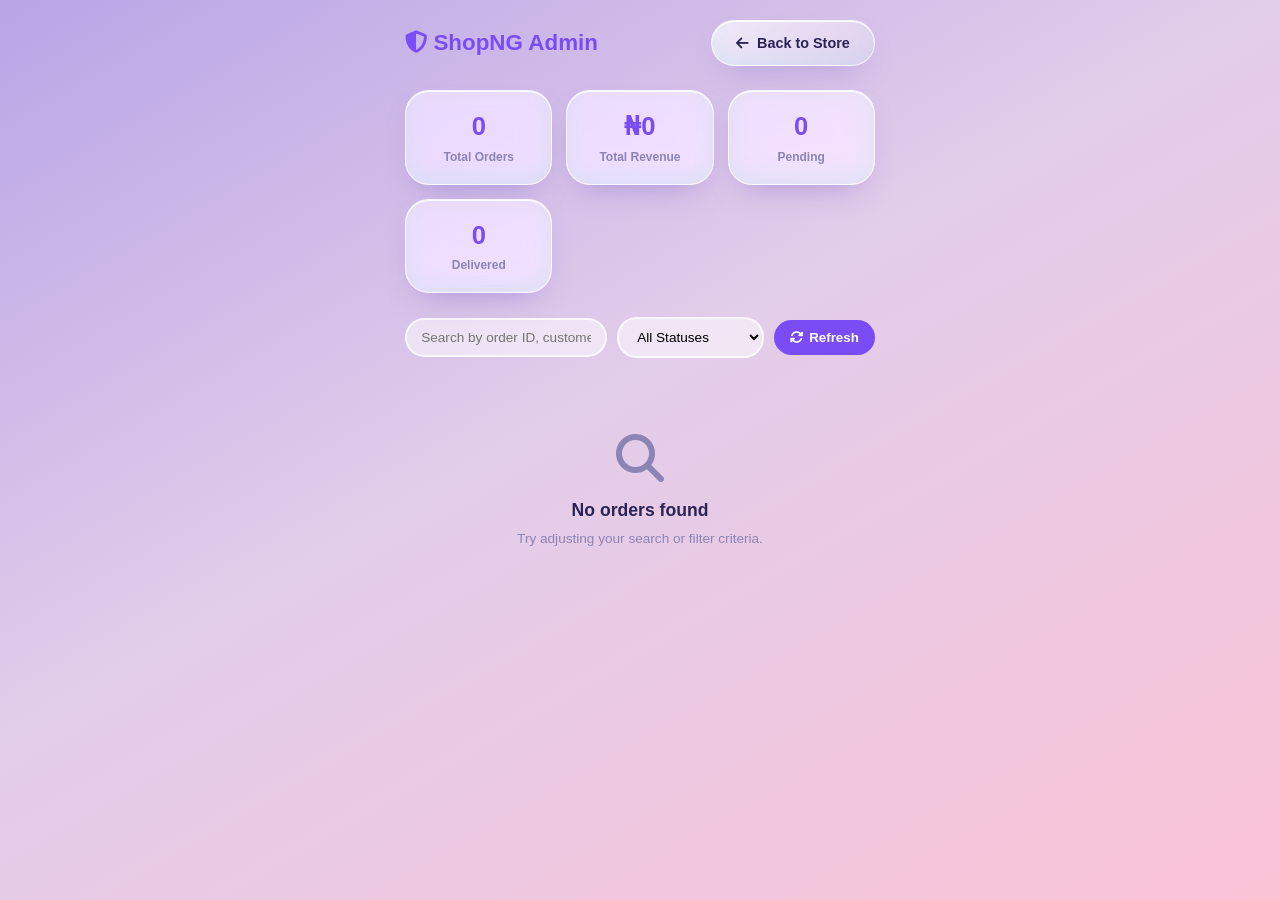
==== commit fb49a75d: "Add files via upload" ====
--- a/admin.html
+++ b/admin.html
@@ -7,6 +7,7 @@
     <title>ShopNG - Admin Panel</title>
     <link rel="stylesheet" href="https://cdnjs.cloudflare.com/ajax/libs/font-awesome/6.5.1/css/all.min.css">
     <link rel="stylesheet" href="./style.css">
+    <link rel="stylesheet" href="./glass.css">
     <style>
         .admin-container { max-width: 900px; margin: 0 auto; padding: 20px; }
         .admin-header {
--- a/glass.css
+++ b/glass.css
@@ -0,0 +1,110 @@
+/* ShopNG — Discover Glass theme (loads after style.css; overrides look only, no logic) */
+:root{--bg:#efe4fb;--surface:rgba(255,255,255,.35);--surface-raised:rgba(255,255,255,.5);--primary:#7a4cf5;--primary-light:#a77bff;--primary-dark:#5f33d8;--secondary:#ff6fa8;--accent:#3ee0c0;--text:#2a2354;--text-secondary:#5d5586;--muted:#8c84b5;--border:rgba(255,255,255,.75);
+--glass:linear-gradient(135deg,rgba(255,255,255,.68),rgba(255,255,255,.22));--glass-line:1px solid rgba(255,255,255,.72);
+--shadow-soft:0 14px 30px -16px rgba(110,80,190,.5),inset 0 1px 0 rgba(255,255,255,.95),inset 0 -10px 20px rgba(159,224,245,.18);
+--shadow-raised:0 22px 44px -18px rgba(110,80,190,.55),inset 0 1px 0 rgba(255,255,255,.95),inset 0 -12px 24px rgba(159,224,245,.22);
+--shadow-inset:inset 0 3px 10px rgba(110,80,190,.18);
+--rim:linear-gradient(135deg,#fff,#b9c8ff 30%,#e9c7f5 55%,#9fe6f4 80%,#fff);
+--blob:58% 42% 52% 48%/54% 46% 54% 46%}
+body{font-family:"Plus Jakarta Sans","Inter",-apple-system,"Segoe UI",Roboto,Arial,sans-serif;background:linear-gradient(150deg,#c4b2ea 0%,#e2cdea 38%,#f5d0e3 70%,#fbc3d6 100%) fixed;color:var(--text)}
+.app-container{background:transparent}
+@media(min-width:768px){body{background:linear-gradient(150deg,#b9a5e6,#e2cdea 45%,#fbc3d6) fixed}.app-container{background:rgba(255,255,255,.14);box-shadow:0 0 0 1px rgba(255,255,255,.6),0 40px 100px -30px rgba(110,80,190,.55)}}
+/* floating iridescent bubbles */
+.bg-orbs{position:fixed;inset:0;overflow:hidden;pointer-events:none;z-index:0}
+.bg-orbs i{position:absolute;border-radius:var(--blob);background:radial-gradient(circle at 30% 25%,rgba(255,255,255,.75),rgba(196,178,234,.35) 45%,rgba(159,230,244,.28) 75%,rgba(247,182,220,.3));box-shadow:inset 0 0 0 1.5px rgba(255,255,255,.7),inset 0 -14px 30px rgba(159,224,245,.4),0 30px 60px -20px rgba(122,76,245,.35);animation:orb 14s ease-in-out infinite}
+.bg-orbs i:nth-child(1){width:260px;height:190px;top:6%;left:-90px}
+.bg-orbs i:nth-child(2){width:200px;height:150px;top:46%;right:-80px;animation-delay:-5s}
+.bg-orbs i:nth-child(3){width:300px;height:220px;bottom:-60px;left:12%;animation-delay:-9s}
+@keyframes orb{50%{transform:translate(14px,-26px) rotate(6deg)}}
+.app-container>*{position:relative;z-index:1}
+/* glass surfaces */
+.product-card,.cart-item,.cart-summary,.checkout-step,.address-card,.order-card,.profile-menu-item,.notif-item,.review-card,.payment-method,.empty-state,.menu-btn,.cart-btn,.search-bar,.filter-btn,.filter-chip,.add-cart-btn,.qty-btn,.category-icon,.size-option,.delivery-info,.stat-card{background:var(--glass);border:var(--glass-line);box-shadow:var(--shadow-soft);-webkit-backdrop-filter:blur(16px) saturate(170%);backdrop-filter:blur(16px) saturate(170%)}
+.product-card,.cart-item,.cart-summary,.checkout-step,.order-card,.review-card,.notif-item,.empty-state{border-radius:30px 36px 30px 36px/32px 34px 32px 34px}
+.checkout-step,.cart-summary,.order-card,.empty-state{padding:18px;margin-bottom:14px}
+.menu-btn,.cart-btn,.filter-btn{border-radius:50% 46% 50% 46%}
+.search-bar{border-radius:999px;border-color:rgba(255,255,255,.85)}
+.filter-chip{border-radius:999px;color:var(--text-secondary)}
+.filter-chip.active,.filter-chip:hover{background:linear-gradient(135deg,#a77bff,#7a4cf5);color:#fff;border-color:rgba(255,255,255,.6)}
+.greeting h1,.section-title{font-weight:800;letter-spacing:-.02em}
+.greeting h1{background:linear-gradient(90deg,#2a2354,#7a4cf5);-webkit-background-clip:text;background-clip:text;color:transparent}
+.section-link{color:var(--primary);font-weight:700}
+/* glass buttons */
+.neu-btn-primary,.promo-btn,.profile-avatar,.countdown-box,.cart-badge,.step-number{position:relative;overflow:hidden;color:#fff;border:1px solid rgba(255,255,255,.6);background:linear-gradient(135deg,rgba(167,123,255,.96),rgba(110,66,236,.92));box-shadow:0 14px 28px -10px rgba(122,76,245,.7),inset 0 1px 0 rgba(255,255,255,.75),inset 0 -10px 18px rgba(159,224,245,.3)}
+.neu-btn-primary,.promo-btn,.neu-btn-secondary{border-radius:999px;font-weight:700}
+.neu-btn-primary::before,.promo-btn::before{content:"";position:absolute;inset:0 0 50% 0;background:linear-gradient(180deg,rgba(255,255,255,.5),rgba(255,255,255,0));pointer-events:none}
+.neu-btn-primary:hover,.promo-btn:hover{transform:translateY(-2px);filter:brightness(1.06)}
+.neu-btn-secondary{background:var(--glass);border:var(--glass-line);box-shadow:var(--shadow-soft);color:var(--text);-webkit-backdrop-filter:blur(14px);backdrop-filter:blur(14px)}
+.cart-badge{background:linear-gradient(135deg,#ff8fbd,#ff4f93);border-color:#fff}
+.countdown-box{border-radius:12px 14px 12px 14px;box-shadow:0 6px 14px -6px rgba(122,76,245,.7),inset 0 1px 0 rgba(255,255,255,.7)}
+/* promo glass blob carousel */
+.promo-carousel{border-radius:38px 48px 38px 48px/40px 44px 40px 44px;background:linear-gradient(140deg,rgba(255,255,255,.55),rgba(215,196,245,.45) 50%,rgba(251,195,214,.5));border:1px solid rgba(255,255,255,.8);box-shadow:var(--shadow-raised)}
+.promo-label{color:var(--primary);font-weight:800;letter-spacing:.14em}
+.promo-title{font-weight:800;letter-spacing:-.03em;color:var(--text)}
+.promo-title span{background:linear-gradient(90deg,#7a4cf5,#e0589f);-webkit-background-clip:text;background-clip:text;color:transparent}
+.promo-subtitle{color:var(--text-secondary)}
+.promo-image{width:164px;height:102px;overflow:visible}
+.blob-art{width:100%;height:100%;overflow:visible;animation:floaty 6s ease-in-out infinite}
+@keyframes floaty{50%{transform:translateY(-8px) rotate(-1.5deg)}}
+.promo-discount-badge{top:-8px;right:-6px;background:linear-gradient(135deg,#ff8fbd,#ff4f93);border:1px solid rgba(255,255,255,.7);border-radius:14px;z-index:2;line-height:1.1;text-align:center}
+.promo-dot{background:rgba(122,76,245,.28)}.promo-dot.active{background:var(--primary);box-shadow:0 0 0 3px rgba(167,123,255,.3)}
+/* categories */
+.category-icon{border-radius:var(--blob);width:60px;height:56px;color:var(--primary)}
+.category-card.active .category-icon{color:#fff;background:linear-gradient(135deg,#a77bff,#6e42ec);box-shadow:0 12px 24px -10px rgba(122,76,245,.75),inset 0 1px 0 rgba(255,255,255,.7),inset 0 -8px 16px rgba(159,224,245,.35)}
+.category-name{font-weight:600;color:var(--text-secondary)}.category-card.active .category-name{color:var(--primary);font-weight:800}
+/* products */
+.product-card{transition:transform .3s,box-shadow .3s}.product-card:hover{transform:translateY(-5px);box-shadow:var(--shadow-raised)}
+.product-image-wrap{margin:8px;border-radius:26px 32px 26px 32px/28px 30px 28px 30px;background:radial-gradient(circle at 30% 20%,rgba(255,255,255,.9),rgba(226,208,246,.5));box-shadow:inset 0 0 0 1.5px rgba(255,255,255,.8),inset 0 -14px 26px rgba(159,224,245,.28)}
+.product-name{font-weight:700;color:var(--text)}
+.current-price{background:linear-gradient(90deg,#7a4cf5,#d65fa6);-webkit-background-clip:text;background-clip:text;color:transparent;font-weight:800}
+.add-cart-btn{border-radius:var(--blob);color:var(--primary)}
+.add-cart-btn:hover,.add-cart-btn.added{background:linear-gradient(135deg,#a77bff,#6e42ec);color:#fff}
+.wishlist-btn,.detail-wishlist-btn,.back-btn{background:var(--glass)!important;border:var(--glass-line)!important;box-shadow:var(--shadow-soft)!important;-webkit-backdrop-filter:blur(12px);backdrop-filter:blur(12px);border-radius:50%}
+.wishlist-btn.active,.detail-wishlist-btn.active{color:#ff4f93!important}
+/* flash sale */
+.flash-section{margin:22px 14px 0;padding:16px 0 12px 14px;border-radius:38px 46px 38px 46px/40px 42px 40px 42px;background:linear-gradient(135deg,rgba(255,255,255,.5),rgba(251,195,214,.4));border:var(--glass-line);box-shadow:var(--shadow-soft)}
+.flash-title i{color:#ff4f93;filter:drop-shadow(0 0 8px rgba(255,79,147,.6))}
+/* detail page */
+.product-detail-img{margin:12px 14px 0;border-radius:46px 72px 46px 72px/52px 62px 52px 62px;overflow:hidden;background:radial-gradient(circle at 30% 20%,rgba(255,255,255,.9),rgba(226,208,246,.55));border:1.5px solid rgba(255,255,255,.85);box-shadow:var(--shadow-raised),inset 0 0 40px rgba(159,224,245,.35)}
+.product-detail-price .discount{background:linear-gradient(135deg,#ff8fbd,#ff4f93);color:#fff;font-size:.72rem;font-weight:800;padding:4px 10px;border-radius:999px}
+.product-detail-price .old{text-decoration:line-through;color:var(--muted)}
+.stock-status{font-size:.8rem;font-weight:700;margin:6px 0}.in-stock{color:#16a37a}.low-stock{color:#e08a1e}.out-stock{color:#e0456b}
+.delivery-info{display:flex;align-items:center;gap:10px;padding:12px 16px;border-radius:999px;font-size:.8rem;color:var(--text-secondary)}.delivery-info i{color:var(--primary)}
+.color-option{box-shadow:0 6px 12px -4px rgba(60,40,120,.4),inset 0 2px 3px rgba(255,255,255,.7);border:2px solid #fff}.color-option.active{outline:3px solid var(--primary-light);outline-offset:2px}
+.size-option{border-radius:16px;font-weight:700;color:var(--text)}.size-option.active{background:linear-gradient(135deg,#a77bff,#6e42ec);color:#fff}
+.qty-btn{border-radius:50%}.qty-value{font-weight:800}
+.stars i{color:#ffb547}.stars i.empty{color:#d4cdee}
+/* floating glass bars */
+.bottom-nav{left:50%!important;right:auto!important;transform:translateX(-50%);bottom:14px!important;width:calc(100% - 28px);max-width:402px;border-radius:38px 44px 38px 44px/40px 42px 40px 42px;background:linear-gradient(135deg,rgba(255,255,255,.72),rgba(255,255,255,.3));border:1.5px solid rgba(255,255,255,.85);box-shadow:0 26px 50px -18px rgba(90,60,170,.6),inset 0 1px 0 #fff,inset 0 -12px 24px rgba(159,224,245,.25);-webkit-backdrop-filter:blur(24px) saturate(180%);backdrop-filter:blur(24px) saturate(180%)}
+.nav-item.active{color:var(--primary);background:linear-gradient(135deg,rgba(255,255,255,.95),rgba(205,185,250,.6));border-radius:var(--blob);box-shadow:0 8px 18px -8px rgba(122,76,245,.6),inset 0 1px 0 #fff,inset 0 -6px 12px rgba(159,224,245,.4)}
+.sticky-action{bottom:90px!important;left:50%!important;right:auto!important;transform:translateX(-50%);width:calc(100% - 28px);max-width:402px;padding:10px!important;border-radius:999px;background:linear-gradient(135deg,rgba(255,255,255,.72),rgba(255,255,255,.34))!important;border:1.5px solid rgba(255,255,255,.85);box-shadow:0 20px 40px -16px rgba(90,60,170,.55),inset 0 1px 0 #fff!important;-webkit-backdrop-filter:blur(22px) saturate(170%);backdrop-filter:blur(22px) saturate(170%)}
+/* forms, orders, profile */
+.form-input,.form-select,.form-textarea{background:rgba(255,255,255,.55);border:1px solid rgba(255,255,255,.85);border-radius:20px;box-shadow:var(--shadow-inset);color:var(--text)}
+.form-input:focus,.form-select:focus,.form-textarea:focus{border-color:var(--primary-light);box-shadow:0 0 0 4px rgba(167,123,255,.25)}
+.payment-method.active,.address-card.active{border-color:var(--primary-light);box-shadow:0 0 0 3px rgba(167,123,255,.28),var(--shadow-soft)}
+.summary-row.total{font-weight:800;color:var(--primary)}
+.cart-item-img,.order-item-img{border-radius:22px;background:radial-gradient(circle at 30% 20%,#fff,rgba(226,208,246,.55));overflow:hidden;border:1px solid rgba(255,255,255,.85)}
+.badge-primary{background:rgba(167,123,255,.22);color:#5f33d8}.badge-success{background:rgba(62,224,192,.25);color:#0e8c6f}.badge-warning{background:rgba(255,184,106,.3);color:#b0620c}.badge-danger{background:rgba(255,111,168,.25);color:#c0286a}
+.profile-avatar{border-radius:var(--blob);width:92px;height:84px}
+.profile-menu-item{border-radius:999px;padding:14px 20px}.profile-menu-item i:first-child{color:var(--primary)}
+.toggle-switch.active{background:linear-gradient(135deg,#a77bff,#6e42ec)}
+.notif-item.unread{border-color:rgba(167,123,255,.8)}
+.track-step.completed .track-dot,.track-step.active .track-dot{background:linear-gradient(135deg,#a77bff,#6e42ec);box-shadow:0 0 0 4px rgba(167,123,255,.28)}
+.toast{background:var(--glass);border:var(--glass-line);box-shadow:var(--shadow-raised);border-left:3px solid var(--primary);-webkit-backdrop-filter:blur(20px);backdrop-filter:blur(20px)}
+.modal-overlay{background:rgba(60,36,120,.35);-webkit-backdrop-filter:blur(6px);backdrop-filter:blur(6px)}
+.modal-drawer{background:linear-gradient(160deg,rgba(255,255,255,.9),rgba(238,224,250,.88));border-radius:40px 40px 0 0;border:1.5px solid #fff;box-shadow:0 -20px 60px -20px rgba(90,60,170,.5)}
+.page.active{animation:pageFade .45s ease both}
+/* dark mode */
+body.dark-mode{--bg:#1b1438;--surface:rgba(255,255,255,.07);--surface-raised:rgba(255,255,255,.1);--text:#f6f0ff;--text-secondary:#c9bde8;--muted:#9d92c8;--border:rgba(255,255,255,.14);
+--glass:linear-gradient(135deg,rgba(255,255,255,.16),rgba(255,255,255,.05));--glass-line:1px solid rgba(255,255,255,.2);
+--shadow-soft:0 14px 30px -14px rgba(0,0,0,.6),inset 0 1px 0 rgba(255,255,255,.22),inset 0 -10px 20px rgba(122,76,245,.18);
+--shadow-raised:0 22px 44px -16px rgba(0,0,0,.7),inset 0 1px 0 rgba(255,255,255,.25),inset 0 -12px 24px rgba(122,76,245,.25);
+background:linear-gradient(150deg,#1b1438,#2c1c4d 50%,#4a2352) fixed}
+body.dark-mode .greeting h1{background:linear-gradient(90deg,#fff,#c3a9ff);-webkit-background-clip:text;background-clip:text}
+body.dark-mode .bottom-nav,body.dark-mode .sticky-action{background:linear-gradient(135deg,rgba(255,255,255,.16),rgba(255,255,255,.05))!important;border-color:rgba(255,255,255,.2)}
+body.dark-mode .nav-item.active{background:linear-gradient(135deg,rgba(167,123,255,.55),rgba(122,76,245,.3));color:#fff}
+body.dark-mode .promo-carousel,body.dark-mode .flash-section{background:linear-gradient(135deg,rgba(255,255,255,.12),rgba(122,76,245,.18))}
+body.dark-mode .promo-slide,body.dark-mode .promo-title{color:#fff}
+body.dark-mode .product-image-wrap,body.dark-mode .product-detail-img,body.dark-mode .cart-item-img,body.dark-mode .order-item-img{background:radial-gradient(circle at 30% 20%,rgba(255,255,255,.28),rgba(122,76,245,.2))}
+body.dark-mode .modal-drawer{background:linear-gradient(160deg,rgba(44,28,77,.96),rgba(27,20,56,.96))}
+body.dark-mode .form-input,body.dark-mode .form-select,body.dark-mode .form-textarea{background:rgba(255,255,255,.08);border-color:rgba(255,255,255,.18)}
+@media(prefers-reduced-motion:reduce){.bg-orbs i,.blob-art{animation:none}}
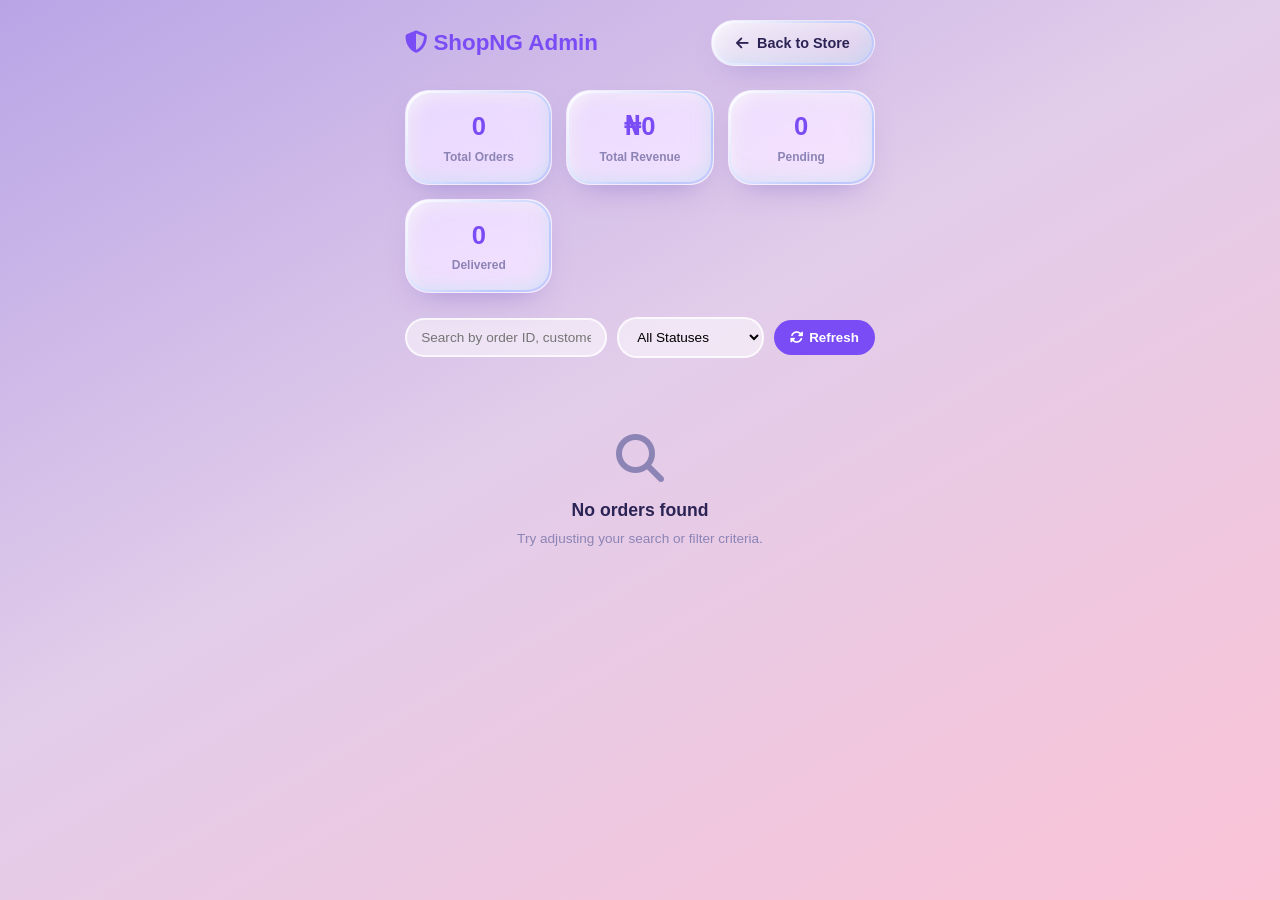
==== commit 76f130df: "Add files via upload" ====
--- a/admin.html
+++ b/admin.html
@@ -6,8 +6,8 @@
     <meta name="theme-color" content="#7c5cfc">
     <title>ShopNG - Admin Panel</title>
     <link rel="stylesheet" href="https://cdnjs.cloudflare.com/ajax/libs/font-awesome/6.5.1/css/all.min.css">
-    <link rel="stylesheet" href="./style.css">
-    <link rel="stylesheet" href="./glass.css">
+    <link rel="stylesheet" href="./style.css?v=3">
+    <link rel="stylesheet" href="./glass.v2.css">
     <style>
         .admin-container { max-width: 900px; margin: 0 auto; padding: 20px; }
         .admin-header {
--- a/glass.v2.css
+++ b/glass.v2.css
@@ -0,0 +1,143 @@
+/* ShopNG — Discover Glass theme (loads after style.css; overrides look only, no logic) */
+:root{--bg:#efe4fb;--surface:rgba(255,255,255,.35);--surface-raised:rgba(255,255,255,.5);--primary:#7a4cf5;--primary-light:#a77bff;--primary-dark:#5f33d8;--secondary:#ff6fa8;--accent:#3ee0c0;--text:#2a2354;--text-secondary:#5d5586;--muted:#8c84b5;--border:rgba(255,255,255,.75);
+--glass:linear-gradient(135deg,rgba(255,255,255,.68),rgba(255,255,255,.22));--glass-line:1px solid rgba(255,255,255,.4);
+--shadow-soft:0 14px 30px -16px rgba(110,80,190,.5),inset 10px 10px 22px -14px rgba(255,255,255,.95),inset -8px -10px 22px -12px rgba(159,224,245,.5),inset 0 1px 0 rgba(255,255,255,.95);
+--shadow-raised:0 22px 44px -18px rgba(110,80,190,.55),inset 0 1px 0 rgba(255,255,255,.95),inset 0 -12px 24px rgba(159,224,245,.22);
+--shadow-inset:inset 0 3px 10px rgba(110,80,190,.18);
+--rim:linear-gradient(135deg,#fff,#b9c8ff 30%,#e9c7f5 55%,#9fe6f4 80%,#fff);
+--blob:58% 42% 52% 48%/54% 46% 54% 46%}
+body{font-family:"Plus Jakarta Sans","Inter",-apple-system,"Segoe UI",Roboto,Arial,sans-serif;background:linear-gradient(150deg,#c4b2ea 0%,#e2cdea 38%,#f5d0e3 70%,#fbc3d6 100%) fixed;color:var(--text)}
+.app-container{background:transparent}
+@media(min-width:768px){body{background:linear-gradient(150deg,#b9a5e6,#e2cdea 45%,#fbc3d6) fixed}.app-container{background:rgba(255,255,255,.14);box-shadow:0 0 0 1px rgba(255,255,255,.6),0 40px 100px -30px rgba(110,80,190,.55)}}
+/* glass surfaces */
+.product-card,.cart-item,.cart-summary,.checkout-step,.address-card,.order-card,.profile-menu-item,.notif-item,.review-card,.payment-method,.empty-state,.menu-btn,.cart-btn,.search-bar,.filter-btn,.filter-chip,.add-cart-btn,.qty-btn,.category-icon,.size-option,.delivery-info,.stat-card{background:var(--glass);border:var(--glass-line);box-shadow:var(--shadow-soft);-webkit-backdrop-filter:blur(16px) saturate(170%);backdrop-filter:blur(16px) saturate(170%)}
+.product-card,.cart-item,.cart-summary,.checkout-step,.order-card,.review-card,.notif-item,.empty-state{border-radius:30px 36px 30px 36px/32px 34px 32px 34px}
+.checkout-step,.cart-summary,.order-card,.empty-state{padding:18px;margin-bottom:14px}
+.menu-btn,.cart-btn,.filter-btn{border-radius:50% 46% 50% 46%}
+.search-bar{border-radius:999px;border-color:rgba(255,255,255,.85)}
+.filter-chip{border-radius:999px;color:var(--text-secondary)}
+.filter-chip.active,.filter-chip:hover{background:linear-gradient(135deg,#a77bff,#7a4cf5);color:#fff;border-color:rgba(255,255,255,.6)}
+.greeting h1,.section-title{font-weight:800;letter-spacing:-.02em}
+.greeting h1{background:linear-gradient(90deg,#2a2354,#7a4cf5);-webkit-background-clip:text;background-clip:text;color:transparent}
+.section-link{color:var(--primary);font-weight:700}
+/* glass buttons */
+.neu-btn-primary,.promo-btn,.profile-avatar,.countdown-box,.cart-badge,.step-number{position:relative;overflow:hidden;color:#fff;border:1px solid rgba(255,255,255,.6);background:linear-gradient(135deg,rgba(167,123,255,.96),rgba(110,66,236,.92));box-shadow:0 14px 28px -10px rgba(122,76,245,.7),inset 0 1px 0 rgba(255,255,255,.75),inset 0 -10px 18px rgba(159,224,245,.3)}
+.neu-btn-primary,.promo-btn,.neu-btn-secondary{border-radius:999px;font-weight:700}
+.neu-btn-primary::before,.promo-btn::before{content:"";position:absolute;inset:0 0 50% 0;background:linear-gradient(180deg,rgba(255,255,255,.5),rgba(255,255,255,0));pointer-events:none}
+.neu-btn-primary:hover,.promo-btn:hover{transform:translateY(-2px);filter:brightness(1.06)}
+.neu-btn-secondary{background:var(--glass);border:var(--glass-line);box-shadow:var(--shadow-soft);color:var(--text);-webkit-backdrop-filter:blur(14px);backdrop-filter:blur(14px)}
+.cart-badge{background:linear-gradient(135deg,#ff8fbd,#ff4f93);border-color:#fff}
+.countdown-box{border-radius:12px 14px 12px 14px;box-shadow:0 6px 14px -6px rgba(122,76,245,.7),inset 0 1px 0 rgba(255,255,255,.7)}
+/* promo glass blob carousel */
+.promo-carousel{border-radius:38px 48px 38px 48px/40px 44px 40px 44px;background:linear-gradient(140deg,rgba(255,255,255,.55),rgba(215,196,245,.45) 50%,rgba(251,195,214,.5));border:1px solid rgba(255,255,255,.8);box-shadow:var(--shadow-raised)}
+.promo-label{color:var(--primary);font-weight:800;letter-spacing:.14em}
+.promo-title{font-weight:800;letter-spacing:-.03em;color:var(--text)}
+.promo-title span{background:linear-gradient(90deg,#7a4cf5,#e0589f);-webkit-background-clip:text;background-clip:text;color:transparent}
+.promo-subtitle{color:var(--text-secondary)}
+.promo-image{width:164px;height:102px;overflow:visible}
+.blob-art{width:100%;height:100%;overflow:visible;animation:floaty 6s ease-in-out infinite}
+@keyframes floaty{50%{transform:translateY(-8px) rotate(-1.5deg)}}
+.promo-discount-badge{top:-8px;right:-6px;background:linear-gradient(135deg,#ff8fbd,#ff4f93);border:1px solid rgba(255,255,255,.7);border-radius:14px;z-index:2;line-height:1.1;text-align:center}
+.promo-dot{background:rgba(122,76,245,.28)}.promo-dot.active{background:var(--primary);box-shadow:0 0 0 3px rgba(167,123,255,.3)}
+/* categories */
+.category-icon{border-radius:var(--blob);width:60px;height:56px;color:var(--primary)}
+.category-card.active .category-icon{color:#fff;background:linear-gradient(135deg,#a77bff,#6e42ec);box-shadow:0 12px 24px -10px rgba(122,76,245,.75),inset 0 1px 0 rgba(255,255,255,.7),inset 0 -8px 16px rgba(159,224,245,.35)}
+.category-name{font-weight:600;color:var(--text-secondary)}.category-card.active .category-name{color:var(--primary);font-weight:800}
+/* products */
+.product-card{transition:transform .3s,box-shadow .3s}.product-card:hover{transform:translateY(-5px);box-shadow:var(--shadow-raised)}
+.product-image-wrap{margin:8px;border-radius:26px 32px 26px 32px/28px 30px 28px 30px;background:radial-gradient(circle at 30% 20%,rgba(255,255,255,.9),rgba(226,208,246,.5));box-shadow:inset 0 0 0 1.5px rgba(255,255,255,.8),inset 0 -14px 26px rgba(159,224,245,.28)}
+.product-name{font-weight:700;color:var(--text)}
+.current-price{background:linear-gradient(90deg,#7a4cf5,#d65fa6);-webkit-background-clip:text;background-clip:text;color:transparent;font-weight:800}
+.add-cart-btn{border-radius:var(--blob);color:var(--primary)}
+.add-cart-btn:hover,.add-cart-btn.added{background:linear-gradient(135deg,#a77bff,#6e42ec);color:#fff}
+.wishlist-btn,.detail-wishlist-btn,.back-btn{background:var(--glass)!important;border:var(--glass-line)!important;box-shadow:var(--shadow-soft)!important;-webkit-backdrop-filter:blur(12px);backdrop-filter:blur(12px);border-radius:50%}
+.wishlist-btn.active,.detail-wishlist-btn.active{color:#ff4f93!important}
+/* flash sale */
+.flash-section{margin:22px 14px 0;padding:16px 0 12px 14px;border-radius:38px 46px 38px 46px/40px 42px 40px 42px;background:linear-gradient(135deg,rgba(255,255,255,.5),rgba(251,195,214,.4));border:var(--glass-line);box-shadow:var(--shadow-soft)}
+.flash-title i{color:#ff4f93;filter:drop-shadow(0 0 8px rgba(255,79,147,.6))}
+/* detail page */
+.product-detail-img{margin:12px 14px 0;border-radius:46px 72px 46px 72px/52px 62px 52px 62px;overflow:hidden;background:radial-gradient(circle at 30% 20%,rgba(255,255,255,.9),rgba(226,208,246,.55));border:1.5px solid rgba(255,255,255,.85);box-shadow:var(--shadow-raised),inset 0 0 40px rgba(159,224,245,.35)}
+.product-detail-price .discount{background:linear-gradient(135deg,#ff8fbd,#ff4f93);color:#fff;font-size:.72rem;font-weight:800;padding:4px 10px;border-radius:999px}
+.product-detail-price .old{text-decoration:line-through;color:var(--muted)}
+.stock-status{font-size:.8rem;font-weight:700;margin:6px 0}.in-stock{color:#16a37a}.low-stock{color:#e08a1e}.out-stock{color:#e0456b}
+.delivery-info{display:flex;align-items:center;gap:10px;padding:12px 16px;border-radius:999px;font-size:.8rem;color:var(--text-secondary)}.delivery-info i{color:var(--primary)}
+.color-option{box-shadow:0 6px 12px -4px rgba(60,40,120,.4),inset 0 2px 3px rgba(255,255,255,.7);border:2px solid #fff}.color-option.active{outline:3px solid var(--primary-light);outline-offset:2px}
+.size-option{border-radius:16px;font-weight:700;color:var(--text)}.size-option.active{background:linear-gradient(135deg,#a77bff,#6e42ec);color:#fff}
+.qty-btn{border-radius:50%}.qty-value{font-weight:800}
+.stars i{color:#ffb547}.stars i.empty{color:#d4cdee}
+/* floating glass bars */
+.bottom-nav{left:50%!important;right:auto!important;transform:translateX(-50%);bottom:14px!important;width:calc(100% - 28px);max-width:402px;border-radius:38px 44px 38px 44px/40px 42px 40px 42px;background:linear-gradient(135deg,rgba(255,255,255,.72),rgba(255,255,255,.3));border:1.5px solid rgba(255,255,255,.85);box-shadow:0 26px 50px -18px rgba(90,60,170,.6),inset 0 1px 0 #fff,inset 0 -12px 24px rgba(159,224,245,.25);-webkit-backdrop-filter:blur(24px) saturate(180%);backdrop-filter:blur(24px) saturate(180%)}
+.nav-item.active{color:var(--primary);background:linear-gradient(135deg,rgba(255,255,255,.95),rgba(205,185,250,.6));border-radius:var(--blob);box-shadow:0 8px 18px -8px rgba(122,76,245,.6),inset 0 1px 0 #fff,inset 0 -6px 12px rgba(159,224,245,.4)}
+.sticky-action{bottom:90px!important;left:50%!important;right:auto!important;transform:translateX(-50%);width:calc(100% - 28px);max-width:402px;padding:10px!important;border-radius:999px;background:linear-gradient(135deg,rgba(255,255,255,.72),rgba(255,255,255,.34))!important;border:1.5px solid rgba(255,255,255,.85);box-shadow:0 20px 40px -16px rgba(90,60,170,.55),inset 0 1px 0 #fff!important;-webkit-backdrop-filter:blur(22px) saturate(170%);backdrop-filter:blur(22px) saturate(170%)}
+/* forms, orders, profile */
+.form-input,.form-select,.form-textarea{background:rgba(255,255,255,.55);border:1px solid rgba(255,255,255,.85);border-radius:20px;box-shadow:var(--shadow-inset);color:var(--text)}
+.form-input:focus,.form-select:focus,.form-textarea:focus{border-color:var(--primary-light);box-shadow:0 0 0 4px rgba(167,123,255,.25)}
+.payment-method.active,.address-card.active{border-color:var(--primary-light);box-shadow:0 0 0 3px rgba(167,123,255,.28),var(--shadow-soft)}
+.summary-row.total{font-weight:800;color:var(--primary)}
+.cart-item-img,.order-item-img{border-radius:22px;background:radial-gradient(circle at 30% 20%,#fff,rgba(226,208,246,.55));overflow:hidden;border:1px solid rgba(255,255,255,.85)}
+.badge-primary{background:rgba(167,123,255,.22);color:#5f33d8}.badge-success{background:rgba(62,224,192,.25);color:#0e8c6f}.badge-warning{background:rgba(255,184,106,.3);color:#b0620c}.badge-danger{background:rgba(255,111,168,.25);color:#c0286a}
+.profile-avatar{border-radius:var(--blob);width:92px;height:84px}
+.profile-menu-item{border-radius:999px;padding:14px 20px}.profile-menu-item i:first-child{color:var(--primary)}
+.toggle-switch.active{background:linear-gradient(135deg,#a77bff,#6e42ec)}
+.notif-item.unread{border-color:rgba(167,123,255,.8)}
+.track-step.completed .track-dot,.track-step.active .track-dot{background:linear-gradient(135deg,#a77bff,#6e42ec);box-shadow:0 0 0 4px rgba(167,123,255,.28)}
+.toast{background:var(--glass);border:var(--glass-line);box-shadow:var(--shadow-raised);border-left:3px solid var(--primary);-webkit-backdrop-filter:blur(20px);backdrop-filter:blur(20px)}
+.modal-overlay{background:rgba(60,36,120,.35);-webkit-backdrop-filter:blur(6px);backdrop-filter:blur(6px)}
+.modal-drawer{background:linear-gradient(160deg,rgba(255,255,255,.9),rgba(238,224,250,.88));border-radius:40px 40px 0 0;border:1.5px solid #fff;box-shadow:0 -20px 60px -20px rgba(90,60,170,.5)}
+/* dark mode */
+body.dark-mode{--bg:#1b1438;--surface:rgba(255,255,255,.07);--surface-raised:rgba(255,255,255,.1);--text:#f6f0ff;--text-secondary:#c9bde8;--muted:#9d92c8;--border:rgba(255,255,255,.14);
+--glass:linear-gradient(135deg,rgba(255,255,255,.16),rgba(255,255,255,.05));--glass-line:1px solid rgba(255,255,255,.2);
+--shadow-soft:0 14px 30px -14px rgba(0,0,0,.6),inset 0 1px 0 rgba(255,255,255,.22),inset 0 -10px 20px rgba(122,76,245,.18);
+--shadow-raised:0 22px 44px -16px rgba(0,0,0,.7),inset 0 1px 0 rgba(255,255,255,.25),inset 0 -12px 24px rgba(122,76,245,.25);
+background:linear-gradient(150deg,#1b1438,#2c1c4d 50%,#4a2352) fixed}
+body.dark-mode .greeting h1{background:linear-gradient(90deg,#fff,#c3a9ff);-webkit-background-clip:text;background-clip:text}
+body.dark-mode .bottom-nav,body.dark-mode .sticky-action{background:linear-gradient(135deg,rgba(255,255,255,.16),rgba(255,255,255,.05))!important;border-color:rgba(255,255,255,.2)}
+body.dark-mode .nav-item.active{background:linear-gradient(135deg,rgba(167,123,255,.55),rgba(122,76,245,.3));color:#fff}
+body.dark-mode .promo-carousel,body.dark-mode .flash-section{background:linear-gradient(135deg,rgba(255,255,255,.12),rgba(122,76,245,.18))}
+body.dark-mode .promo-slide,body.dark-mode .promo-title{color:#fff}
+body.dark-mode .product-image-wrap,body.dark-mode .product-detail-img,body.dark-mode .cart-item-img,body.dark-mode .order-item-img{background:radial-gradient(circle at 30% 20%,rgba(255,255,255,.28),rgba(122,76,245,.2))}
+body.dark-mode .modal-drawer{background:linear-gradient(160deg,rgba(44,28,77,.96),rgba(27,20,56,.96))}
+body.dark-mode .form-input,body.dark-mode .form-select,body.dark-mode .form-textarea{background:rgba(255,255,255,.08);border-color:rgba(255,255,255,.18)}
+@media(prefers-reduced-motion:reduce){.blob-art{animation:none}}
+
+/* ---- v2 fixes ---- */
+/* iridescent reflective rim (like the Discover glass) on every glass surface */
+.product-card,.cart-item,.cart-summary,.checkout-step,.address-card,.order-card,.profile-menu-item,.notif-item,.review-card,.payment-method,.empty-state,.menu-btn,.cart-btn,.search-bar,.filter-btn,.filter-chip,.add-cart-btn,.qty-btn,.category-icon,.size-option,.delivery-info,.stat-card,.neu-btn,.promo-carousel,.flash-section,.toast,.modal-drawer,.app-header,.cart-item-img,.order-item-img,.profile-avatar,.countdown-box,.product-image-wrap,.product-detail-img,.promo-btn,.nav-item.active{position:relative}
+.product-card::after,.cart-item::after,.cart-summary::after,.checkout-step::after,.address-card::after,.order-card::after,.profile-menu-item::after,.notif-item::after,.review-card::after,.payment-method::after,.empty-state::after,.menu-btn::after,.cart-btn::after,.search-bar::after,.filter-btn::after,.filter-chip::after,.add-cart-btn::after,.qty-btn::after,.category-icon::after,.size-option::after,.delivery-info::after,.stat-card::after,.neu-btn::after,.promo-carousel::after,.flash-section::after,.toast::after,.modal-drawer::after,.app-header::after,.cart-item-img::after,.order-item-img::after,.profile-avatar::after,.countdown-box::after,.product-image-wrap::after,.product-detail-img::after,.promo-btn::after,.nav-item.active::after,.bottom-nav::after,.sticky-action::after,.wishlist-btn::after,.detail-wishlist-btn::after,.back-btn::after{content:"";position:absolute;inset:0;border-radius:inherit;padding:1.6px;background:linear-gradient(135deg,rgba(255,255,255,.98),#b9c8ff 26%,#ecc9f6 50%,#9fe6f4 76%,rgba(255,255,255,.95));-webkit-mask:linear-gradient(#000 0 0) content-box,linear-gradient(#000 0 0);-webkit-mask-composite:xor;mask:linear-gradient(#000 0 0) content-box exclude,linear-gradient(#000 0 0);pointer-events:none;z-index:3}
+.form-input,.form-select,.form-textarea{border:1.5px solid rgba(255,255,255,.95);box-shadow:var(--shadow-inset),0 0 0 1px rgba(185,200,255,.5)}
+/* top bar: floating glass pill that stays put */
+.app-header{position:sticky;top:calc(8px + env(safe-area-inset-top,0px));z-index:900;margin:8px 12px 6px;padding:10px 14px;border-radius:36px 42px 36px 42px/38px 40px 38px 40px;background:var(--glass);border:var(--glass-line);box-shadow:var(--shadow-soft);-webkit-backdrop-filter:blur(22px) saturate(180%);backdrop-filter:blur(22px) saturate(180%)}
+.app-header .menu-btn,.app-header .cart-btn{box-shadow:var(--shadow-soft)}
+/* hero banner: shorter, bigger picture that melts into the banner */
+.promo-slide{min-height:0!important;padding:14px 10px 14px 20px!important;gap:4px;align-items:center}
+.promo-content{min-width:0}
+.promo-label{font-size:.62rem}
+.promo-title{font-size:1.3rem!important;line-height:1.1;margin:4px 0 6px}
+.promo-subtitle{font-size:.72rem!important;line-height:1.35;margin-bottom:10px!important}
+.promo-btn{padding:8px 16px;font-size:.74rem;white-space:nowrap}
+.promo-image{width:188px;height:150px;margin:-6px -4px -6px 0;flex-shrink:0}
+.promo-img{width:100%;height:100%;object-fit:cover;border-radius:44% 56% 50% 50%/50% 46% 54% 50%;mix-blend-mode:multiply;-webkit-mask-image:radial-gradient(closest-side,#000 66%,transparent 100%);mask-image:radial-gradient(closest-side,#000 66%,transparent 100%);filter:saturate(1.15) contrast(1.04) drop-shadow(0 12px 14px rgba(90,60,170,.35));animation:floaty 6s ease-in-out infinite}
+body.dark-mode .promo-img{mix-blend-mode:normal}
+.promo-discount-badge{top:2px;right:2px}
+/* pages: room for the floating bars; detail sheet above everything */
+#page-product{padding-bottom:180px}
+.modal-drawer{max-height:82vh;padding-bottom:48px}
+
+/* ---- v3: pinned bars + sparkle ---- */
+.bottom-nav{position:fixed!important;bottom:calc(14px + env(safe-area-inset-bottom,0px))!important;left:50%!important;right:auto!important;top:auto!important;transform:translateX(-50%)!important;z-index:1000!important;margin:0!important}
+.sticky-action{position:fixed!important;bottom:calc(92px + env(safe-area-inset-bottom,0px))!important;z-index:950!important}
+.modal-overlay{position:fixed!important;inset:0!important;z-index:3000!important}
+.toast-container{position:fixed!important;z-index:10000!important}
+.modal-drawer{position:relative;margin-bottom:0}
+/* sparkle star in the corner + travelling sheen + flowing rim on glass containers */
+:root{--star:linear-gradient(90deg,transparent,#fff 50%,transparent) 8px 17px/20px 2px no-repeat,linear-gradient(0deg,transparent,#fff 50%,transparent) 17px 8px/2px 20px no-repeat,radial-gradient(circle,rgba(255,255,255,.95) 0,rgba(255,255,255,0) 70%) 10px 10px/16px 16px no-repeat,linear-gradient(45deg,transparent,rgba(255,255,255,.7) 50%,transparent) 11px 20px/12px 1.5px no-repeat}
+.product-card,.cart-item,.cart-summary,.checkout-step,.order-card,.review-card,.notif-item,.empty-state,.flash-section,.promo-carousel,.address-card,.profile-menu-item,.stat-card,.app-header,.bottom-nav,.modal-drawer{background:var(--star),var(--glass)}
+.product-card::before,.cart-item::before,.cart-summary::before,.checkout-step::before,.order-card::before,.review-card::before,.notif-item::before,.empty-state::before,.flash-section::before,.promo-carousel::before,.address-card::before,.profile-menu-item::before,.stat-card::before,.app-header::before,.bottom-nav::before,.modal-drawer::before,.category-icon::before,.product-image-wrap::before,.search-bar::before{content:"";position:absolute;inset:0;border-radius:inherit;background:linear-gradient(115deg,transparent 38%,rgba(255,255,255,.55) 50%,transparent 62%) 160% 0/250% 100% no-repeat;animation:sheen 6s ease-in-out infinite;pointer-events:none;z-index:2}
+.product-card:nth-child(2n)::before,.cart-item:nth-child(2n)::before,.category-card:nth-child(2n) .category-icon::before{animation-delay:-2.5s}
+.product-card:nth-child(3n)::before{animation-delay:-4s}
+@keyframes sheen{0%,55%{background-position:160% 0}100%{background-position:-60% 0}}
+.product-card::after,.cart-item::after,.cart-summary::after,.checkout-step::after,.address-card::after,.order-card::after,.profile-menu-item::after,.notif-item::after,.review-card::after,.payment-method::after,.empty-state::after,.menu-btn::after,.cart-btn::after,.search-bar::after,.filter-btn::after,.filter-chip::after,.add-cart-btn::after,.qty-btn::after,.category-icon::after,.size-option::after,.delivery-info::after,.stat-card::after,.neu-btn::after,.promo-carousel::after,.flash-section::after,.toast::after,.modal-drawer::after,.app-header::after,.cart-item-img::after,.order-item-img::after,.profile-avatar::after,.countdown-box::after,.product-image-wrap::after,.product-detail-img::after,.promo-btn::after,.nav-item.active::after,.bottom-nav::after,.sticky-action::after,.wishlist-btn::after,.detail-wishlist-btn::after,.back-btn::after{background-size:300% 300%;animation:rimFlow 7s linear infinite}
+@keyframes rimFlow{0%{background-position:0 0}100%{background-position:300% 300%}}
+.product-card,.cart-item,.cart-summary,.checkout-step,.order-card,.flash-section,.promo-carousel,.bottom-nav,.app-header{box-shadow:var(--shadow-soft),0 0 24px -6px rgba(185,200,255,.55)}
+.bottom-nav,.app-header{box-shadow:0 26px 50px -18px rgba(90,60,170,.6),inset 10px 10px 24px -14px rgba(255,255,255,.95),inset -8px -10px 24px -12px rgba(159,224,245,.5),0 0 28px -6px rgba(185,200,255,.6)}
+@media(prefers-reduced-motion:reduce){[class]::before,[class]::after{animation:none!important}}
